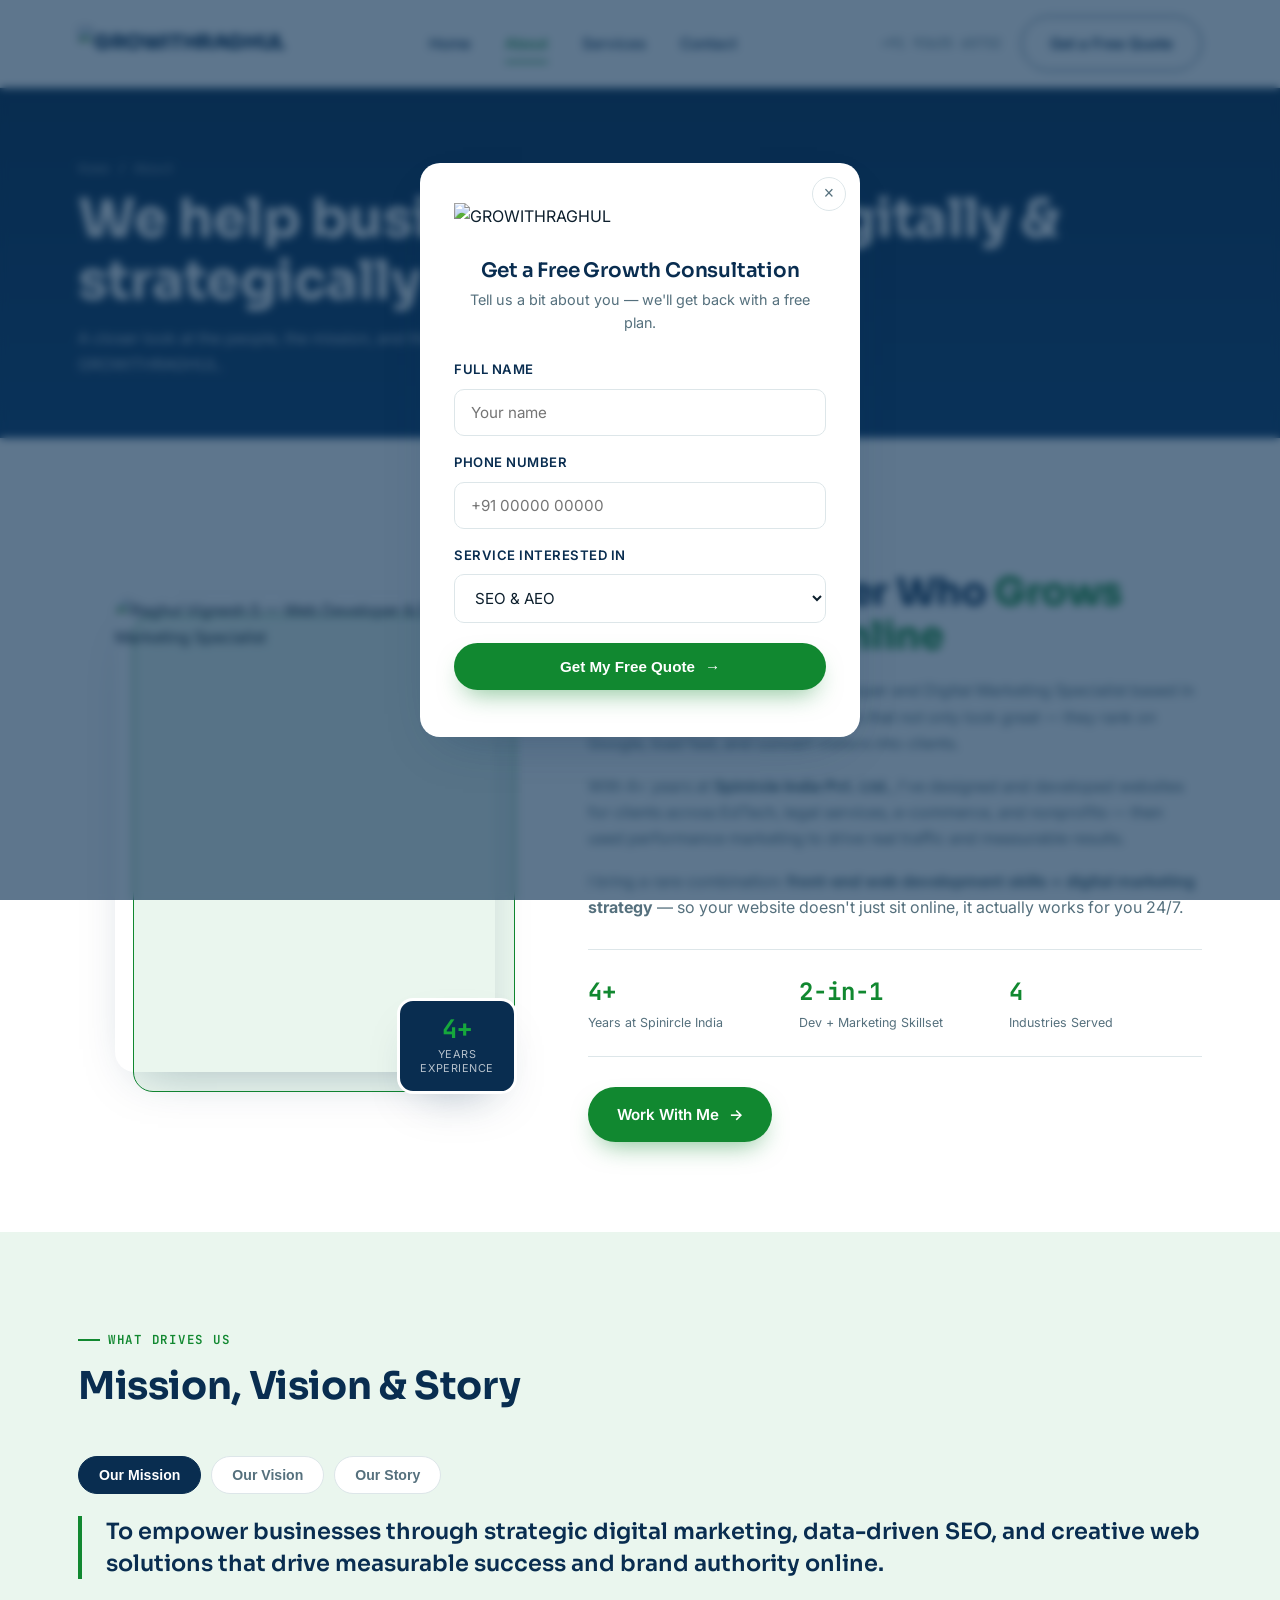
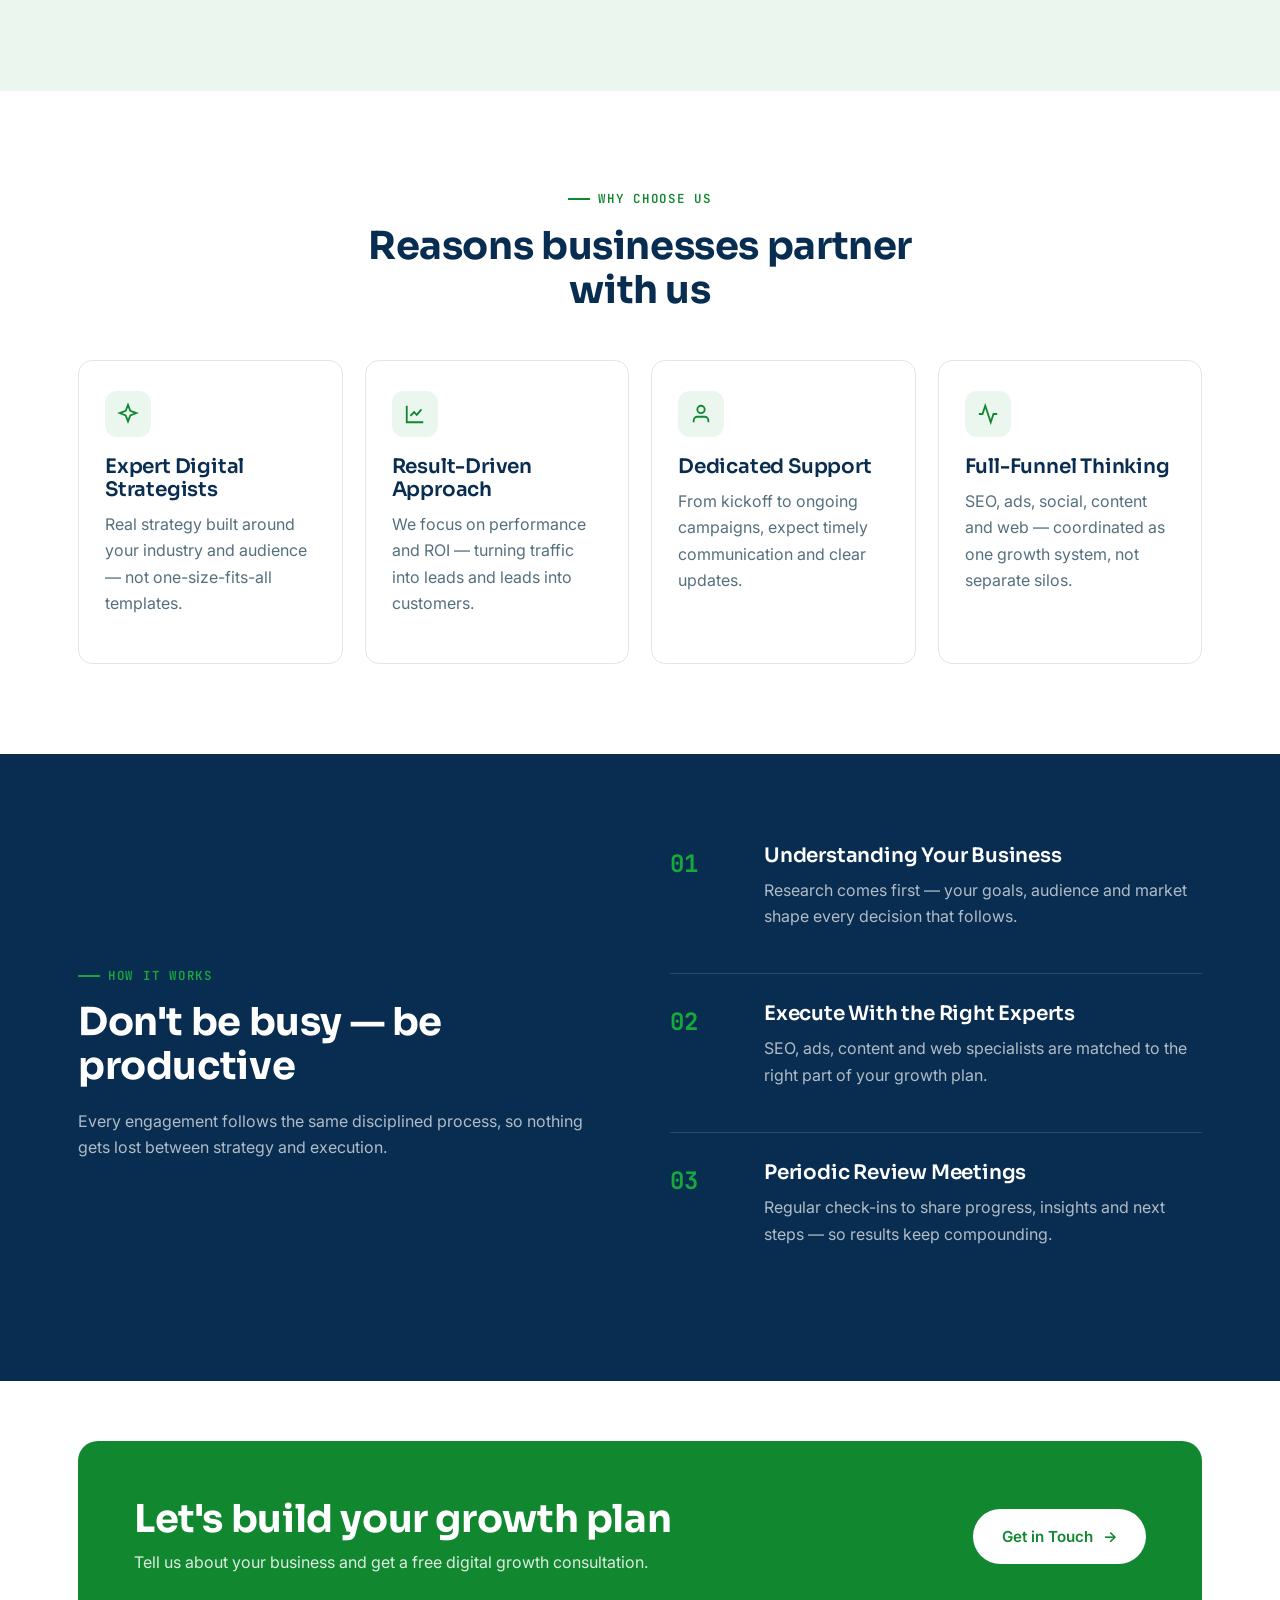
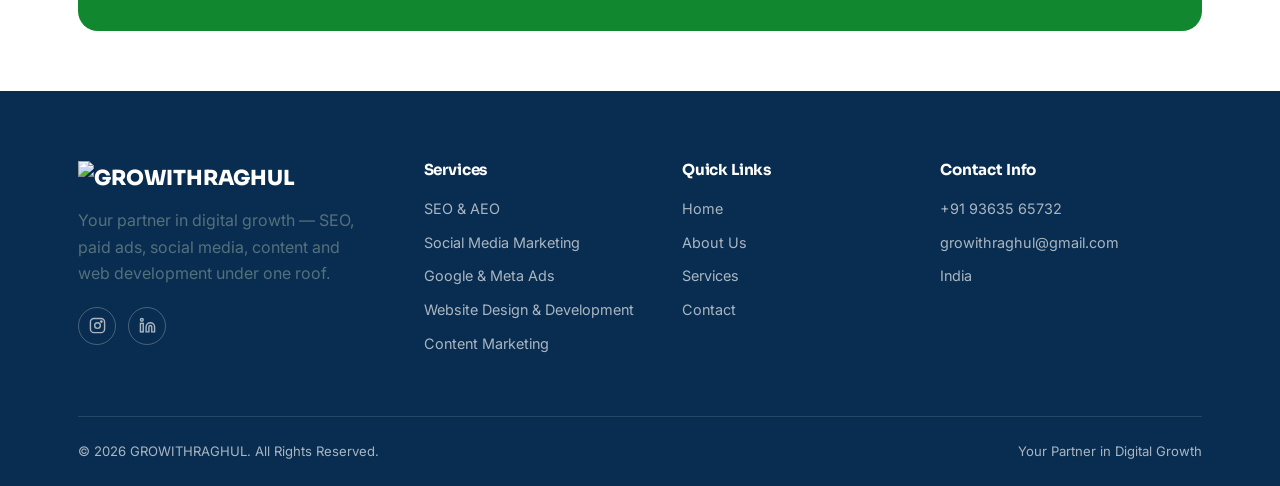
==== about/index.html @ 7fe95e46 "Update index.html" ====
<!DOCTYPE html>
<html lang="en">
<head>
<meta charset="UTF-8">
<meta name="viewport" content="width=device-width, initial-scale=1.0">
<title>About Us | GROWITHRAGHUL</title>
<meta name="description" content="Meet GROWITHRAGHUL — a full-service digital marketing partner focused on measurable growth through SEO, social media, ads and web development.">
<link rel="preconnect" href="https://fonts.googleapis.com">
<link href="https://fonts.googleapis.com/css2?family=Sora:wght@600;700;800&family=Inter:wght@400;500;600;700&family=JetBrains+Mono:wght@500;700&display=swap" rel="stylesheet">
<link rel="stylesheet" href="/assets/style.css">
<link rel="icon" type="image/png" href="https://i.ibb.co/8gRzfnJw/Untitled-design-1.png">
</head>
<body>

<header class="site-header">
  <div class="nav-wrap">
    <a href="/" class="logo"><img src="https://i.ibb.co/5Wf4BJgJ/Header.png" alt="GROWITHRAGHUL" style="height:36px;"></a>
    <nav class="nav-links">
      <a href="/">Home</a>
      <a href="/about/" class="active">About</a>
      <a href="/services/">Services</a>
      <a href="/contact/">Contact</a>
    </nav>
    <div class="nav-cta">
      <span class="nav-phone">+91 93635 65732</span>
      <a href="/contact/" class="btn btn-ghost desktop-only">Get a Free Quote</a>
      <button class="nav-toggle" aria-label="Menu"><span></span><span></span><span></span></button>
    </div>
  </div>
</header>

<section class="page-hero">
  <div class="container">
    <div class="breadcrumb"><a href="/">Home</a> / About</div>
    <h1 style="margin-top:10px;">We help businesses grow digitally &amp; strategically</h1>
    <p style="color:rgba(255,255,255,0.72); max-width:600px; margin:0;">A closer look at the people, the mission, and the approach behind GROWITHRAGHUL.</p>
  </div>
</section>

<!-- FOUNDER PROFILE -->
<section class="section">
  <div class="container">
    <div class="profile-grid">
      <div class="profile-photo-wrap reveal">
        <img src="https://i.ibb.co/N6bbB4hf/Desktop-wallpaper.png" alt="Raghul Vignesh S — Web Developer & Digital Marketing Specialist" class="profile-photo">
        <div class="profile-float-badge">
          <span class="pfb-num">4+</span>
          <span class="pfb-label">Years<br>Experience</span>
        </div>
      </div>
      <div class="reveal">
        <div class="eyebrow">Meet The Developer</div>
        <h2>Web Developer Who <span class="hl-accent">Grows Businesses Online</span></h2>
        <p>I'm <strong>Raghul Vignesh S</strong>, a Web Developer and Digital Marketing Specialist based in Chennai, Tamil Nadu. I build websites that not only look great — they rank on Google, load fast, and convert visitors into clients.</p>
        <p>With 4+ years at <strong>Spinircle India Pvt. Ltd.</strong>, I've designed and developed websites for clients across EdTech, legal services, e-commerce, and nonprofits — then used performance marketing to drive real traffic and measurable results.</p>
        <p>I bring a rare combination: <strong>front-end web development skills + digital marketing strategy</strong> — so your website doesn't just sit online, it actually works for you 24/7.</p>
        <div class="profile-stats">
          <div class="ps-item"><div class="ps-num">4+</div><div class="ps-label">Years at Spinircle India</div></div>
          <div class="ps-item"><div class="ps-num">2-in-1</div><div class="ps-label">Dev + Marketing Skillset</div></div>
          <div class="ps-item"><div class="ps-num">4</div><div class="ps-label">Industries Served</div></div>
        </div>
        <a href="/contact/" class="btn btn-primary">Work With Me <span class="btn-arrow">→</span></a>
      </div>
    </div>
  </div>
</section>

<!-- MISSION / VISION / STORY -->
<section class="section section--tint">
  <div class="container">
    <div class="section-head reveal">
      <div class="eyebrow">What Drives Us</div>
      <h2>Mission, Vision &amp; Story</h2>
    </div>
    <div class="tabs" data-target="#mvs-panels">
      <button class="tab-btn active">Our Mission</button>
      <button class="tab-btn">Our Vision</button>
      <button class="tab-btn">Our Story</button>
    </div>
    <div id="mvs-panels" class="reveal">
      <div class="tab-panel active">
        <p class="pop-quote">To empower businesses through strategic digital marketing, data-driven SEO, and creative web solutions that drive measurable success and brand authority online.</p>
      </div>
      <div class="tab-panel">
        <p class="pop-quote">To become a trusted digital growth partner for businesses of every size — helping them build a meaningful online presence and lasting customer relationships through technology.</p>
      </div>
      <div class="tab-panel">
        <p class="pop-quote">GROWITHRAGHUL started with a simple observation: most businesses don't need more marketing jargon — they need a partner who treats their growth like a shared goal. That belief still shapes every campaign, every report, and every client relationship today.</p>
      </div>
    </div>
  </div>
</section>

<!-- WHY CHOOSE US -->
<section class="section">
  <div class="container">
    <div class="section-head center reveal">
      <div class="eyebrow" style="justify-content:center;">Why Choose Us</div>
      <h2>Reasons businesses partner with us</h2>
    </div>
    <div class="grid-4">
      <div class="card reveal">
        <div class="icon-badge"><svg viewBox="0 0 24 24" fill="none" stroke="currentColor" stroke-width="2"><path d="M12 2l2.5 6.5L21 11l-6.5 2.5L12 20l-2.5-6.5L3 11l6.5-2.5L12 2z"/></svg></div>
        <h3>Expert Digital Strategists</h3>
        <p>Real strategy built around your industry and audience — not one-size-fits-all templates.</p>
      </div>
      <div class="card reveal">
        <div class="icon-badge"><svg viewBox="0 0 24 24" fill="none" stroke="currentColor" stroke-width="2"><path d="M3 3v18h18"/><path d="M7 14l4-4 3 3 5-6"/></svg></div>
        <h3>Result-Driven Approach</h3>
        <p>We focus on performance and ROI — turning traffic into leads and leads into customers.</p>
      </div>
      <div class="card reveal">
        <div class="icon-badge"><svg viewBox="0 0 24 24" fill="none" stroke="currentColor" stroke-width="2"><path d="M20 21v-2a4 4 0 00-4-4H8a4 4 0 00-4 4v2"/><circle cx="12" cy="7" r="4"/></svg></div>
        <h3>Dedicated Support</h3>
        <p>From kickoff to ongoing campaigns, expect timely communication and clear updates.</p>
      </div>
      <div class="card reveal">
        <div class="icon-badge"><svg viewBox="0 0 24 24" fill="none" stroke="currentColor" stroke-width="2"><path d="M22 12h-4l-3 9L9 3l-3 9H2"/></svg></div>
        <h3>Full-Funnel Thinking</h3>
        <p>SEO, ads, social, content and web — coordinated as one growth system, not separate silos.</p>
      </div>
    </div>
  </div>
</section>

<!-- PROCESS -->
<section class="section section--dark">
  <div class="container">
    <div class="two-col">
      <div class="reveal">
        <div class="eyebrow">How It Works</div>
        <h2>Don't be busy — be productive</h2>
        <p>Every engagement follows the same disciplined process, so nothing gets lost between strategy and execution.</p>
      </div>
      <div class="reveal">
        <div class="process-item" style="border-color:rgba(255,255,255,0.14);">
          <div class="pnum" style="color:#16a83c;">01</div>
          <div><h3 style="color:#fff;">Understanding Your Business</h3><p>Research comes first — your goals, audience and market shape every decision that follows.</p></div>
        </div>
        <div class="process-item" style="border-color:rgba(255,255,255,0.14);">
          <div class="pnum" style="color:#16a83c;">02</div>
          <div><h3 style="color:#fff;">Execute With the Right Experts</h3><p>SEO, ads, content and web specialists are matched to the right part of your growth plan.</p></div>
        </div>
        <div class="process-item" style="border-bottom:none;">
          <div class="pnum" style="color:#16a83c;">03</div>
          <div><h3 style="color:#fff;">Periodic Review Meetings</h3><p>Regular check-ins to share progress, insights and next steps — so results keep compounding.</p></div>
        </div>
      </div>
    </div>
  </div>
</section>

<!-- CTA -->
<section class="section--tight">
  <div class="container">
    <div class="cta-band reveal">
      <div>
        <h2>Let's build your growth plan</h2>
        <p>Tell us about your business and get a free digital growth consultation.</p>
      </div>
      <a href="/contact/" class="btn btn-primary">Get in Touch <span class="btn-arrow">→</span></a>
    </div>
  </div>
</section>

<footer class="site-footer">
  <div class="container">
    <div class="footer-grid">
      <div>
        <span class="footer-logo"><img src="https://i.ibb.co/Z1kQzSK6/Header.png" alt="GROWITHRAGHUL" style="height:32px;"></span>
        <p style="max-width:280px;">Your partner in digital growth — SEO, paid ads, social media, content and web development under one roof.</p>
        <div class="footer-social">
          <a href="https://www.instagram.com/growithraghul/" target="_blank" rel="noopener" aria-label="Instagram"><svg viewBox="0 0 24 24" fill="none" stroke="currentColor" stroke-width="2"><rect x="2" y="2" width="20" height="20" rx="5"/><circle cx="12" cy="12" r="4"/><circle cx="17.5" cy="6.5" r="1"/></svg></a>
          <a href="https://www.linkedin.com/in/growith-raghul-532b89420/" target="_blank" rel="noopener" aria-label="LinkedIn"><svg viewBox="0 0 24 24" fill="none" stroke="currentColor" stroke-width="2"><path d="M16 8a6 6 0 016 6v7h-4v-7a2 2 0 00-2-2 2 2 0 00-2 2v7h-4v-7a6 6 0 016-6z"/><rect x="2" y="9" width="4" height="12"/><circle cx="4" cy="4" r="2"/></svg></a>
        </div>
      </div>
      <div>
        <h4>Services</h4>
        <ul>
          <li><a href="/services/">SEO &amp; AEO</a></li>
          <li><a href="/services/">Social Media Marketing</a></li>
          <li><a href="/services/">Google &amp; Meta Ads</a></li>
          <li><a href="/services/">Website Design &amp; Development</a></li>
          <li><a href="/services/">Content Marketing</a></li>
        </ul>
      </div>
      <div>
        <h4>Quick Links</h4>
        <ul>
          <li><a href="/">Home</a></li>
          <li><a href="/about/">About Us</a></li>
          <li><a href="/services/">Services</a></li>
          <li><a href="/contact/">Contact</a></li>
        </ul>
      </div>
      <div>
        <h4>Contact Info</h4>
        <ul>
          <li><a href="tel:+919363565732">+91 93635 65732</a></li>
          <li><a href="mailto:growithraghul@gmail.com">growithraghul@gmail.com</a></li>
          <li>India</li>
        </ul>
      </div>
    </div>
    <div class="footer-bottom">
      <span>© 2026 GROWITHRAGHUL. All Rights Reserved.</span>
      <span>Your Partner in Digital Growth</span>
    </div>
  </div>
</footer>

<script src="/assets/main.js"></script>
</body>
</html>
---- assets/style.css ----
/* ==========================================================================
   GROWITHRAGHUL — Design System
   Display: Sora | Body: Inter | Data/Utility: JetBrains Mono
   ========================================================================== */

:root {
  --blue-dark: #092d50;
  --blue-mid: #0f3d6b;
  --blue-soft: #e7edf3;
  --green: #118830;
  --green-bright: #16a83c;
  --green-tint: #eaf6ee;
  --white: #ffffff;
  --ink: #0d1f2d;
  --gray: #55707d;
  --gray-light: #8ba0aa;
  --border: #dde6e9;
  --shadow: 0 20px 50px -25px rgba(9, 45, 80, 0.35);
  --radius: 14px;
  --maxw: 1180px;
}

* { box-sizing: border-box; }
html { scroll-behavior: smooth; }

body {
  margin: 0;
  font-family: 'Inter', -apple-system, BlinkMacSystemFont, 'Segoe UI', sans-serif;
  color: var(--ink);
  background: var(--white);
  line-height: 1.65;
  -webkit-font-smoothing: antialiased;
}

h1, h2, h3, h4 {
  font-family: 'Sora', 'Inter', sans-serif;
  color: var(--blue-dark);
  line-height: 1.15;
  margin: 0 0 0.5em;
  letter-spacing: -0.01em;
}

h1 { font-size: clamp(2.2rem, 4.2vw, 3.6rem); font-weight: 700; }
h2 { font-size: clamp(1.7rem, 3vw, 2.5rem); font-weight: 700; }
h3 { font-size: 1.25rem; font-weight: 600; }
p { margin: 0 0 1em; color: var(--gray); }
a { color: inherit; text-decoration: none; }
ul { padding: 0; margin: 0; list-style: none; }
img { max-width: 100%; display: block; }

.mono {
  font-family: 'JetBrains Mono', monospace;
}

.container {
  max-width: var(--maxw);
  margin: 0 auto;
  padding: 0 28px;
}

.section {
  padding: 90px 0;
}
.section--tight { padding: 60px 0; }
.section--tint { background: var(--green-tint); }
.section--dark {
  background: var(--blue-dark);
  color: rgba(255,255,255,0.85);
}
.section--dark h2, .section--dark h3, .section--dark h4 { color: var(--white); }
.section--dark p { color: rgba(255,255,255,0.68); }

.eyebrow {
  display: inline-flex;
  align-items: center;
  gap: 8px;
  font-family: 'JetBrains Mono', monospace;
  font-size: 0.78rem;
  letter-spacing: 0.14em;
  text-transform: uppercase;
  color: var(--green);
  font-weight: 600;
  margin-bottom: 14px;
}
.eyebrow::before {
  content: '';
  width: 22px;
  height: 2px;
  background: var(--green);
  display: inline-block;
}
.section--dark .eyebrow { color: var(--green-bright); }
.section--dark .eyebrow::before { background: var(--green-bright); }

.section-head {
  max-width: 640px;
  margin-bottom: 48px;
}
.section-head.center { margin-left: auto; margin-right: auto; text-align: center; }

/* Buttons -------------------------------------------------------------- */
.btn {
  display: inline-flex;
  align-items: center;
  gap: 10px;
  padding: 14px 28px;
  border-radius: 999px;
  font-weight: 600;
  font-size: 0.95rem;
  cursor: pointer;
  border: 1.5px solid transparent;
  transition: transform 0.18s ease, box-shadow 0.18s ease, background 0.18s ease, color 0.18s ease;
  white-space: nowrap;
}
.btn:hover { transform: translateY(-2px); }
.btn-primary {
  background: var(--green);
  color: var(--white);
  box-shadow: 0 12px 26px -10px rgba(17,136,48,0.55);
}
.btn-primary:hover { background: var(--green-bright); }
.btn-outline {
  border-color: rgba(255,255,255,0.4);
  color: var(--white);
}
.btn-outline:hover { border-color: var(--white); background: rgba(255,255,255,0.08); }
.btn-ghost {
  border-color: var(--blue-dark);
  color: var(--blue-dark);
}
.btn-ghost:hover { background: var(--blue-dark); color: var(--white); }
.btn-arrow { transition: transform 0.18s ease; }
.btn:hover .btn-arrow { transform: translateX(3px); }

/* Header ----------------------------------------------------------------*/
.site-header {
  position: sticky;
  top: 0;
  z-index: 100;
  background: rgba(255,255,255,0.92);
  backdrop-filter: blur(10px);
  border-bottom: 1px solid var(--border);
}
.nav-wrap {
  display: flex;
  align-items: center;
  justify-content: space-between;
  padding: 16px 28px;
  max-width: var(--maxw);
  margin: 0 auto;
}
.logo {
  display: flex;
  align-items: baseline;
  gap: 4px;
  font-family: 'Sora', sans-serif;
  font-weight: 800;
  font-size: 1.25rem;
  color: var(--blue-dark);
  letter-spacing: -0.02em;
}
.logo .accent { color: var(--green); }
.nav-links {
  display: flex;
  gap: 34px;
  align-items: center;
}
.nav-links a {
  font-size: 0.95rem;
  font-weight: 500;
  color: var(--blue-dark);
  position: relative;
  padding: 4px 0;
}
.nav-links a::after {
  content: '';
  position: absolute;
  left: 0; bottom: -3px;
  width: 0; height: 2px;
  background: var(--green);
  transition: width 0.2s ease;
}
.nav-links a:hover::after, .nav-links a.active::after { width: 100%; }
.nav-links a.active { color: var(--green); }
.nav-cta { display: flex; align-items: center; gap: 20px; }
.nav-phone {
  font-family: 'JetBrains Mono', monospace;
  font-size: 0.85rem;
  color: var(--gray);
  display: none;
}
.nav-toggle { display: none; }

@media (max-width: 900px) {
  .nav-links { position: fixed; top: 68px; left: 0; right: 0; background: var(--white);
    flex-direction: column; align-items: flex-start; padding: 20px 28px 30px; gap: 18px;
    border-bottom: 1px solid var(--border); transform: translateY(-8px); opacity: 0;
    pointer-events: none; transition: all 0.2s ease; }
  .nav-links.open { transform: translateY(0); opacity: 1; pointer-events: auto; }
  .nav-toggle { display: block; background: none; border: none; cursor: pointer; padding: 6px; }
  .nav-toggle span { display: block; width: 24px; height: 2px; background: var(--blue-dark); margin: 5px 0; }
  .nav-cta .btn-ghost.desktop-only { display: none; }
}
@media (min-width: 901px) { .nav-phone { display: inline; } }

/* Hero --------------------------------------------------------------- */
.hero {
  position: relative;
  overflow: hidden;
  background: linear-gradient(180deg, var(--blue-dark) 0%, var(--blue-mid) 100%);
  color: var(--white);
  padding: 100px 0 0;
}
.hero-grid {
  display: grid;
  grid-template-columns: 1.1fr 0.9fr;
  gap: 40px;
  align-items: center;
  max-width: var(--maxw);
  margin: 0 auto;
  padding: 0 28px 70px;
}
.hero h1 { color: var(--white); margin-bottom: 20px; }
.hero h1 .hl { color: var(--green-bright); }
.hero p.lead { color: rgba(255,255,255,0.72); font-size: 1.1rem; max-width: 480px; }
.hero-actions { display: flex; gap: 16px; margin-top: 32px; flex-wrap: wrap; }
.hero-stats {
  display: flex; gap: 34px; margin-top: 56px; flex-wrap: wrap;
}
.hero-stat .num {
  font-family: 'JetBrains Mono', monospace;
  font-size: 1.7rem; font-weight: 700; color: var(--white);
}
.hero-stat .label { font-size: 0.8rem; color: rgba(255,255,255,0.55); text-transform: uppercase; letter-spacing: 0.06em; }

.hero-chart-wrap { position: relative; }
.growth-svg { width: 100%; height: auto; }
.growth-line-path {
  fill: none;
  stroke: var(--green-bright);
  stroke-width: 3.5;
  stroke-linecap: round;
  stroke-dasharray: 900;
  stroke-dashoffset: 900;
  animation: draw 2.2s ease forwards 0.3s;
}
.growth-dot { opacity: 0; animation: fadeIn 0.5s ease forwards; }
@keyframes draw { to { stroke-dashoffset: 0; } }
@keyframes fadeIn { to { opacity: 1; } }

@media (max-width: 860px) {
  .hero-grid { grid-template-columns: 1fr; padding-bottom: 50px; }
  .hero-chart-wrap { order: -1; max-width: 380px; margin: 0 auto; }
}

/* growth divider ticks ---------------------------------------------- */
.tick-divider {
  display: flex;
  align-items: flex-end;
  gap: 4px;
  height: 26px;
  margin: 0 0 18px;
}
.tick-divider span {
  width: 4px;
  background: var(--green);
  border-radius: 2px;
  display: inline-block;
}

/* Cards ---------------------------------------------------------------- */
.grid-3 { display: grid; grid-template-columns: repeat(3, 1fr); gap: 26px; }
.grid-2 { display: grid; grid-template-columns: repeat(2, 1fr); gap: 26px; }
.grid-4 { display: grid; grid-template-columns: repeat(4, 1fr); gap: 22px; }
@media (max-width: 900px) {
  .grid-3, .grid-4 { grid-template-columns: repeat(2, 1fr); }
  .grid-2 { grid-template-columns: 1fr; }
}
@media (max-width: 600px) {
  .grid-3, .grid-4 { grid-template-columns: 1fr; }
}

.card {
  background: var(--white);
  border: 1px solid var(--border);
  border-radius: var(--radius);
  padding: 30px 26px;
  transition: box-shadow 0.2s ease, transform 0.2s ease, border-color 0.2s ease;
}
.card:hover { box-shadow: var(--shadow); transform: translateY(-4px); border-color: transparent; }
.card .icon-badge {
  width: 46px; height: 46px;
  border-radius: 12px;
  background: var(--green-tint);
  display: flex; align-items: center; justify-content: center;
  margin-bottom: 18px;
  color: var(--green);
}
.card .icon-badge svg { width: 22px; height: 22px; }

/* Service card specific */
.service-card { display: flex; flex-direction: column; height: 100%; }
.service-card .sc-head { display: flex; justify-content: space-between; align-items: flex-start; gap: 10px; }
.service-card .price {
  font-family: 'JetBrains Mono', monospace;
  font-weight: 700;
  color: var(--green);
  font-size: 0.95rem;
  white-space: nowrap;
}
.service-card .price small { display:block; font-weight: 500; color: var(--gray-light); font-size: 0.65rem; text-transform: uppercase; letter-spacing: 0.05em; }
.service-card .deliverables {
  margin-top: 14px;
  padding-top: 14px;
  border-top: 1px dashed var(--border);
  font-size: 0.85rem;
  color: var(--gray);
}
.service-card .deliverables strong { color: var(--blue-dark); display: block; font-size: 0.72rem; text-transform: uppercase; letter-spacing: 0.06em; margin-bottom: 6px; }
.service-card .benefit-tag {
  margin-top: auto;
  padding-top: 16px;
  font-size: 0.82rem;
  color: var(--green);
  font-weight: 600;
}

/* Stat strip ----------------------------------------------------------*/
.stat-strip {
  display: grid;
  grid-template-columns: repeat(4, 1fr);
  gap: 20px;
  padding: 40px 0;
}
.stat-strip .stat { text-align: center; border-right: 1px solid rgba(255,255,255,0.12); }
.stat-strip .stat:last-child { border-right: none; }
.stat-strip .num {
  font-family: 'JetBrains Mono', monospace;
  font-size: 2.2rem; font-weight: 700; color: var(--green-bright);
}
.stat-strip .label { font-size: 0.82rem; color: rgba(255,255,255,0.6); margin-top: 6px; }
@media (max-width: 700px) {
  .stat-strip { grid-template-columns: repeat(2, 1fr); }
  .stat-strip .stat { border-right: none; border-bottom: 1px solid rgba(255,255,255,0.12); padding-bottom: 20px; }
}

/* Process steps ---------------------------------------------------------*/
.process-list { display: flex; flex-direction: column; }
.process-item {
  display: grid;
  grid-template-columns: 70px 1fr;
  gap: 24px;
  padding: 28px 0;
  border-bottom: 1px solid var(--border);
}
.process-item:first-child { padding-top: 0; }
.process-item .pnum {
  font-family: 'JetBrains Mono', monospace;
  font-size: 1.5rem;
  font-weight: 700;
  color: var(--green);
}

/* Why choose ------------------------------------------------------------*/
.feature-row { display: flex; gap: 18px; padding: 22px 0; border-bottom: 1px solid var(--border); }
.feature-row:last-child { border-bottom: none; }
.feature-row .fi {
  width: 40px; height: 40px; flex: none;
  border-radius: 10px;
  background: var(--green);
  color: var(--white);
  display: flex; align-items: center; justify-content: center;
}
.feature-row .fi svg { width: 20px; height: 20px; }

/* Tabs (mission/vision/story) -------------------------------------------*/
.tabs { display: flex; gap: 10px; margin-bottom: 22px; flex-wrap: wrap; }
.tab-btn {
  padding: 10px 20px;
  border-radius: 999px;
  border: 1.5px solid var(--border);
  background: var(--white);
  font-weight: 600;
  font-size: 0.88rem;
  color: var(--gray);
  cursor: pointer;
  transition: all 0.18s ease;
}
.tab-btn.active { background: var(--blue-dark); border-color: var(--blue-dark); color: var(--white); }
.tab-panel { display: none; }
.tab-panel.active { display: block; }

/* CTA band --------------------------------------------------------------*/
.cta-band {
  background: var(--green);
  border-radius: 20px;
  padding: 56px;
  display: flex;
  align-items: center;
  justify-content: space-between;
  gap: 30px;
  color: var(--white);
  flex-wrap: wrap;
}
.cta-band h2 { color: var(--white); margin-bottom: 8px; }
.cta-band p { color: rgba(255,255,255,0.85); margin-bottom: 0; }
.cta-band .btn-primary { background: var(--white); color: var(--green); box-shadow: none; }
.cta-band .btn-primary:hover { background: var(--blue-dark); color: var(--white); }

/* Footer ------------------------------------------------------------- */
.site-footer { background: var(--blue-dark); color: rgba(255,255,255,0.65); padding-top: 70px; }
.footer-grid {
  display: grid;
  grid-template-columns: 1.4fr 1fr 1fr 1.2fr;
  gap: 40px;
  padding-bottom: 50px;
  border-bottom: 1px solid rgba(255,255,255,0.12);
}
.footer-grid h4 { color: var(--white); font-size: 0.95rem; margin-bottom: 18px; }
.footer-grid ul li { margin-bottom: 10px; font-size: 0.9rem; }
.footer-grid ul li a:hover { color: var(--green-bright); }
.footer-logo { font-family: 'Sora', sans-serif; font-weight: 800; font-size: 1.3rem; color: var(--white); margin-bottom: 14px; display:block; }
.footer-logo .accent { color: var(--green-bright); }
.footer-social { display: flex; gap: 12px; margin-top: 20px; }
.footer-social a {
  width: 38px; height: 38px; border-radius: 50%;
  border: 1px solid rgba(255,255,255,0.25);
  display: flex; align-items: center; justify-content: center;
  transition: all 0.18s ease;
}
.footer-social a:hover { background: var(--green); border-color: var(--green); }
.footer-social svg { width: 17px; height: 17px; }
.footer-bottom {
  display: flex; justify-content: space-between; align-items: center;
  padding: 24px 0; font-size: 0.82rem; flex-wrap: wrap; gap: 10px;
}
@media (max-width: 900px) {
  .footer-grid { grid-template-columns: 1fr 1fr; }
}
@media (max-width: 560px) {
  .footer-grid { grid-template-columns: 1fr; }
}

/* Forms ------------------------------------------------------------- */
.form-field { margin-bottom: 20px; }
.form-field label {
  display: block; font-size: 0.82rem; font-weight: 600;
  color: var(--blue-dark); margin-bottom: 8px; text-transform: uppercase; letter-spacing: 0.04em;
}
.form-field input, .form-field select, .form-field textarea {
  width: 100%; padding: 13px 16px;
  border: 1.5px solid var(--border);
  border-radius: 10px;
  font-family: 'Inter', sans-serif;
  font-size: 0.95rem;
  color: var(--ink);
  transition: border-color 0.18s ease;
  background: var(--white);
}
.form-field input:focus, .form-field select:focus, .form-field textarea:focus {
  outline: none; border-color: var(--green);
}
.form-row { display: grid; grid-template-columns: 1fr 1fr; gap: 20px; }
@media (max-width: 600px) { .form-row { grid-template-columns: 1fr; } }

/* Contact page specifics */
.contact-info-card {
  background: var(--blue-dark);
  color: var(--white);
  border-radius: var(--radius);
  padding: 36px;
}
.contact-info-card h3 { color: var(--white); }
.contact-info-card .ci-row { display: flex; gap: 16px; padding: 16px 0; border-bottom: 1px solid rgba(255,255,255,0.12); align-items: flex-start; }
.contact-info-card .ci-row:last-of-type { border-bottom: none; }
.contact-info-card .ci-icon {
  width: 38px; height: 38px; flex: none; border-radius: 10px;
  background: var(--green); display: flex; align-items: center; justify-content: center;
}
.contact-info-card .ci-icon svg { width: 18px; height: 18px; }
.contact-info-card .ci-label { font-size: 0.75rem; text-transform: uppercase; letter-spacing: 0.06em; color: rgba(255,255,255,0.5); margin-bottom: 4px; }
.contact-info-card .ci-value { font-weight: 600; }
.contact-info-card .ci-value a:hover { color: var(--green-bright); }

/* Page hero (inner pages) */
.page-hero {
  background: linear-gradient(180deg, var(--blue-dark) 0%, var(--blue-mid) 100%);
  color: var(--white);
  padding: 70px 0 60px;
  position: relative;
  overflow: hidden;
}
.page-hero h1 { color: var(--white); margin-bottom: 12px; }
.breadcrumb { font-family: 'JetBrains Mono', monospace; font-size: 0.8rem; color: rgba(255,255,255,0.55); }
.breadcrumb a:hover { color: var(--green-bright); }

/* Founder card */
.founder-card {
  display: flex;
  gap: 24px;
  align-items: center;
  background: var(--white);
  border: 1px solid var(--border);
  border-radius: var(--radius);
  padding: 26px;
  box-shadow: var(--shadow);
}
.founder-card img { width: 88px; height: 88px; border-radius: 50%; object-fit: cover; border: 3px solid var(--green-tint); }
.founder-card .fc-role { color: var(--green); font-size: 0.85rem; font-weight: 600; }

/* misc */
.badge-pill {
  display: inline-flex; align-items: center; gap: 6px;
  background: var(--green-tint); color: var(--green);
  padding: 6px 14px; border-radius: 999px;
  font-size: 0.78rem; font-weight: 700;
  text-transform: uppercase; letter-spacing: 0.05em;
}
.pop-quote {
  font-family: 'Sora', sans-serif;
  font-size: 1.4rem;
  font-weight: 600;
  color: var(--blue-dark);
  line-height: 1.4;
  border-left: 4px solid var(--green);
  padding-left: 24px;
}

.reveal { opacity: 0; transform: translateY(24px); transition: opacity 0.6s ease, transform 0.6s ease; }
.reveal.in { opacity: 1; transform: translateY(0); }

.two-col { display: grid; grid-template-columns: 1fr 1fr; gap: 60px; align-items: center; }
@media (max-width: 860px) { .two-col { grid-template-columns: 1fr; gap: 34px; } }

.faq-item { border-bottom: 1px solid var(--border); padding: 22px 0; }
.faq-q { display: flex; justify-content: space-between; align-items: center; cursor: pointer; gap: 20px; }
.faq-q h3 { margin: 0; font-size: 1.05rem; }
.faq-q .fq-icon { flex: none; width: 26px; height: 26px; border-radius: 50%; border: 1.5px solid var(--green); display: flex; align-items: center; justify-content: center; color: var(--green); font-weight: 700; transition: transform 0.2s ease; }
.faq-item.open .fq-icon { transform: rotate(45deg); }
.faq-a { max-height: 0; overflow: hidden; transition: max-height 0.25s ease; }
.faq-item.open .faq-a { max-height: 300px; margin-top: 14px; }

.sticky-note {
  background: var(--green-tint);
  border: 1px dashed var(--green);
  border-radius: 12px;
  padding: 18px 22px;
  font-size: 0.88rem;
  color: var(--blue-dark);
}

/* Popup / Lead Modal ---------------------------------------------------- */
.popup-overlay {
  position: fixed;
  inset: 0;
  background: rgba(9, 45, 80, 0.65);
  backdrop-filter: blur(4px);
  z-index: 300;
  display: flex;
  align-items: center;
  justify-content: center;
  padding: 20px;
  opacity: 0;
  visibility: hidden;
  transition: opacity 0.25s ease, visibility 0.25s ease;
}
.popup-overlay.open { opacity: 1; visibility: visible; }

.popup-modal {
  background: var(--white);
  border-radius: 20px;
  max-width: 440px;
  width: 100%;
  padding: 40px 34px 34px;
  position: relative;
  box-shadow: var(--shadow);
  max-height: 90vh;
  overflow-y: auto;
  transform: translateY(24px) scale(0.98);
  transition: transform 0.3s ease;
}
.popup-overlay.open .popup-modal { transform: translateY(0) scale(1); }

.popup-close {
  position: absolute;
  top: 14px; right: 14px;
  width: 34px; height: 34px;
  border-radius: 50%;
  border: 1px solid var(--border);
  background: var(--white);
  display: flex; align-items: center; justify-content: center;
  cursor: pointer;
  font-size: 1.1rem;
  line-height: 1;
  color: var(--gray);
  transition: all 0.18s ease;
}
.popup-close:hover { background: var(--blue-dark); color: var(--white); border-color: var(--blue-dark); }

.popup-logo { display: block; margin: 0 auto 18px; height: 38px; }
.popup-modal h3 { text-align: center; margin-bottom: 6px; }
.popup-modal .popup-sub {
  text-align: center;
  font-size: 0.9rem;
  margin-bottom: 24px;
  color: var(--gray);
}
.popup-modal .form-field { margin-bottom: 16px; }
.popup-modal .btn-primary { width: 100%; justify-content: center; margin-top: 4px; }
.popup-note { margin-top: 12px; font-size: 0.82rem; color: var(--gray); text-align: center; }

@media (max-width: 480px) {
  .popup-modal { padding: 34px 22px 28px; }
}

/* Profile / Founder ------------------------------------------------ */
.profile-grid {
  display: grid;
  grid-template-columns: 0.85fr 1.15fr;
  gap: 56px;
  align-items: center;
}
@media (max-width: 860px) {
  .profile-grid { grid-template-columns: 1fr; gap: 60px; }
}

.profile-photo-wrap {
  position: relative;
  max-width: 380px;
  margin: 0 auto;
}
.profile-photo-wrap::before {
  content: '';
  position: absolute;
  top: 18px; left: 18px;
  width: 100%; height: 100%;
  background: var(--green-tint);
  border: 1.5px solid var(--green);
  border-radius: 20px;
  z-index: 0;
}
.profile-photo {
  position: relative;
  z-index: 1;
  width: 100%;
  aspect-ratio: 4/5;
  object-fit: cover;
  border-radius: 20px;
  box-shadow: var(--shadow);
  display: block;
}
.profile-float-badge {
  position: absolute;
  bottom: -22px; right: -22px;
  z-index: 2;
  background: var(--blue-dark);
  color: var(--white);
  border-radius: 16px;
  padding: 16px 20px;
  display: flex;
  flex-direction: column;
  align-items: center;
  text-align: center;
  box-shadow: var(--shadow);
  border: 3px solid var(--white);
}
.pfb-num {
  font-family: 'JetBrains Mono', monospace;
  font-size: 1.6rem;
  font-weight: 700;
  color: var(--green-bright);
  line-height: 1;
}
.pfb-label {
  font-size: 0.68rem;
  text-transform: uppercase;
  letter-spacing: 0.05em;
  color: rgba(255,255,255,0.7);
  margin-top: 4px;
  line-height: 1.3;
}

.hl-accent { color: var(--green); }

.profile-stats {
  display: grid;
  grid-template-columns: repeat(3, 1fr);
  gap: 18px;
  margin: 28px 0 30px;
  padding: 22px 0;
  border-top: 1px solid var(--border);
  border-bottom: 1px solid var(--border);
}
.ps-item .ps-num {
  font-family: 'JetBrains Mono', monospace;
  font-weight: 700;
  font-size: 1.5rem;
  color: var(--green);
}
.ps-item .ps-label {
  font-size: 0.78rem;
  color: var(--gray);
  margin-top: 2px;
}
@media (max-width: 500px) {
  .profile-stats { grid-template-columns: 1fr; gap: 12px; text-align: left; }
  .profile-float-badge { bottom: -16px; right: -12px; padding: 12px 16px; }
}

/* Client logos scroll strip ------------------------------------------ */
@keyframes scrollLogos {
  0% { transform: translateX(0); }
  100% { transform: translateX(-50%); }
}
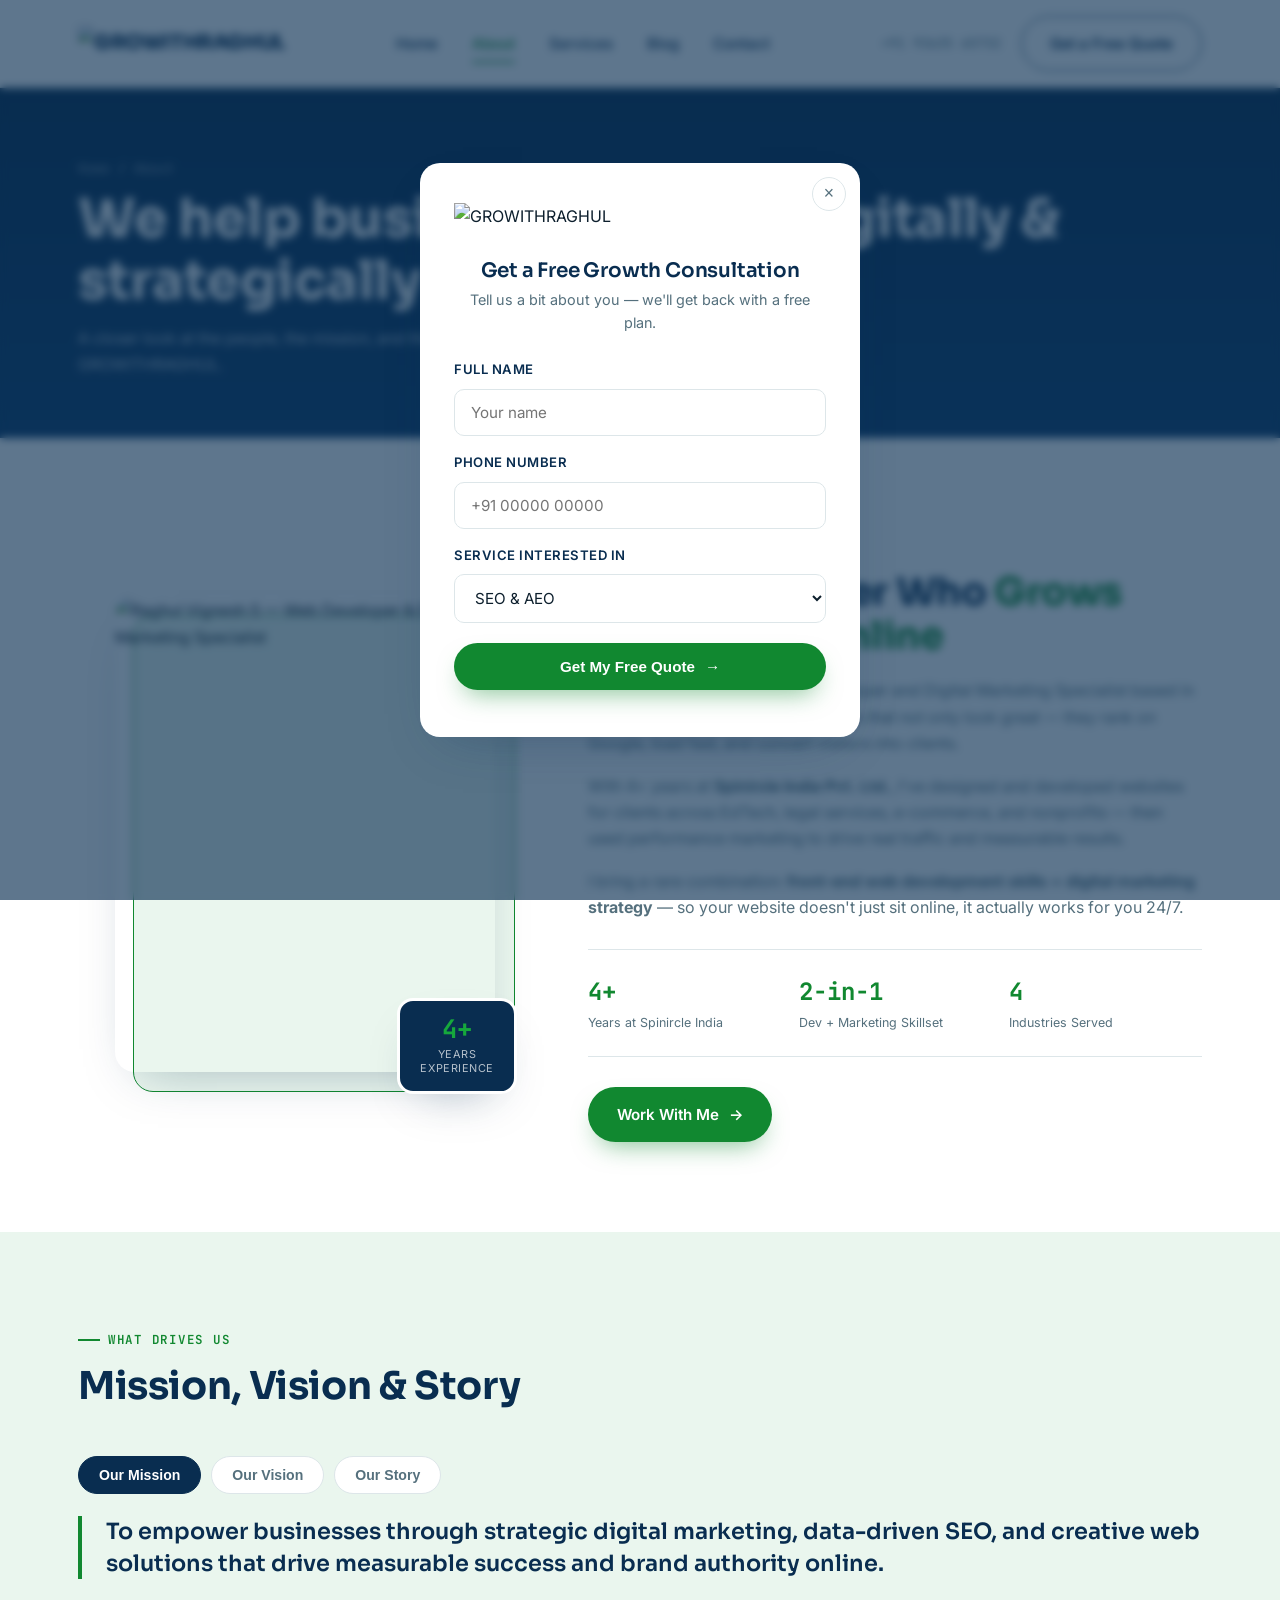
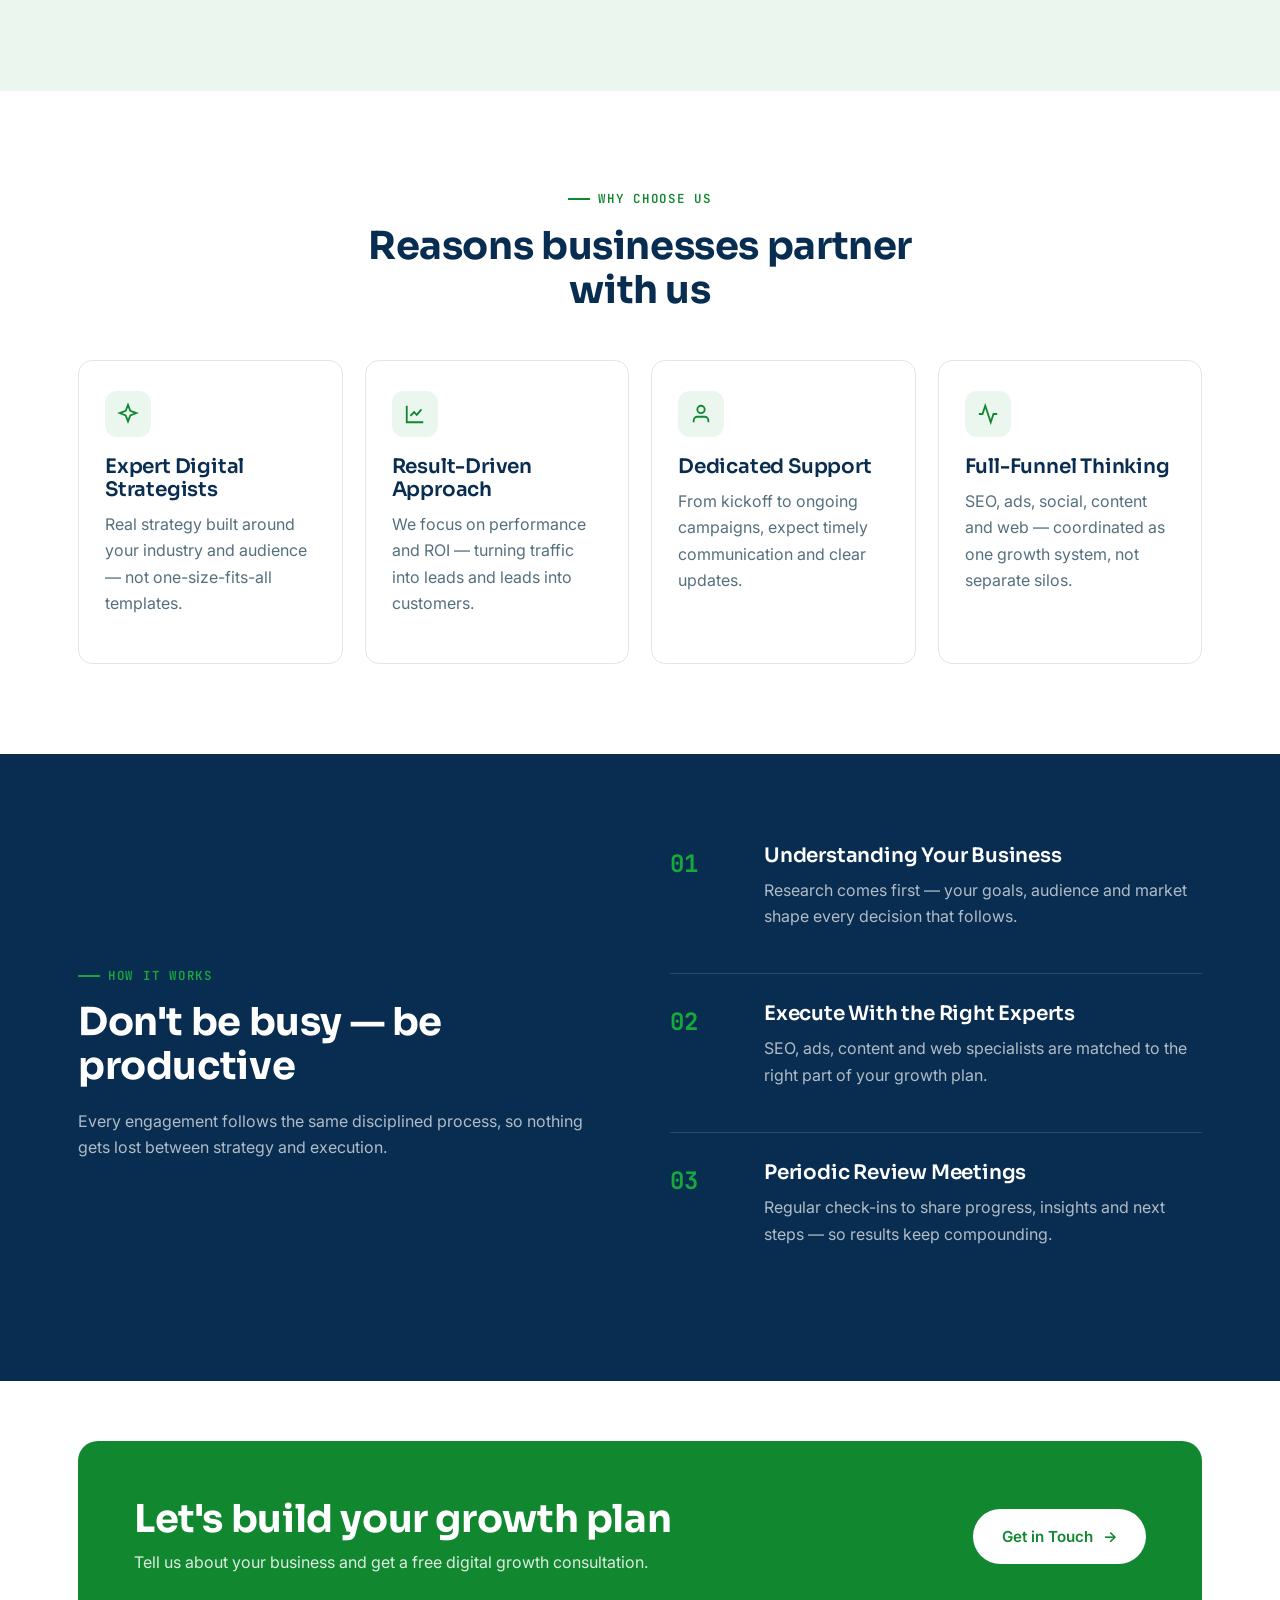
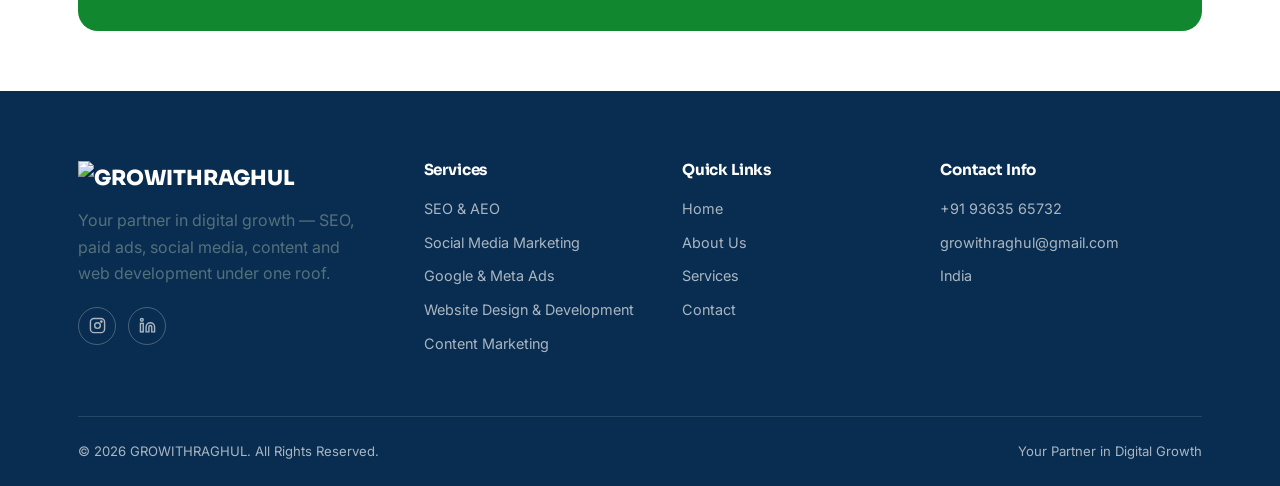
==== commit 475e0641: "Update index.html" ====
--- a/about/index.html
+++ b/about/index.html
@@ -8,7 +8,7 @@
 <link rel="preconnect" href="https://fonts.googleapis.com">
 <link href="https://fonts.googleapis.com/css2?family=Sora:wght@600;700;800&family=Inter:wght@400;500;600;700&family=JetBrains+Mono:wght@500;700&display=swap" rel="stylesheet">
 <link rel="stylesheet" href="/assets/style.css">
-<link rel="icon" type="image/png" href="https://i.ibb.co/8gRzfnJw/Untitled-design-1.png">
+<link rel="icon" type="image/png" href="https://i.ibb.co/LDt5t75c/growithraghul.png">
 </head>
 <body>
 
@@ -19,6 +19,7 @@
       <a href="/">Home</a>
       <a href="/about/" class="active">About</a>
       <a href="/services/">Services</a>
+      <a href="/blog.html">Blog</a>
       <a href="/contact/">Contact</a>
     </nav>
     <div class="nav-cta">
--- a/assets/style.css
+++ b/assets/style.css
@@ -712,3 +712,38 @@
   0% { transform: translateX(0); }
   100% { transform: translateX(-50%); }
 }
+
+/* Client logos scroll strip ------------------------------------------ */
+/* Blog grid ------------------------------------------------------------ */
+.blog-grid { display:grid; grid-template-columns: repeat(3,1fr); gap:28px; }
+@media (max-width:900px){ .blog-grid{grid-template-columns:repeat(2,1fr);} }
+@media (max-width:600px){ .blog-grid{grid-template-columns:1fr;} }
+
+.blog-card { background:var(--white); border:1px solid var(--border); border-radius:var(--radius); overflow:hidden; display:flex; flex-direction:column; transition:box-shadow .2s ease, transform .2s ease, border-color .2s ease; }
+.blog-card:hover{ box-shadow:var(--shadow); transform:translateY(-4px); border-color:transparent; }
+.blog-card-img-wrap{ position:relative; aspect-ratio:16/10; overflow:hidden; }
+.blog-card-img-wrap img{ width:100%; height:100%; object-fit:cover; }
+.blog-card-tag{ position:absolute; top:14px; left:14px; background:var(--green); color:var(--white); font-family:'JetBrains Mono',monospace; font-size:.7rem; font-weight:600; letter-spacing:.04em; text-transform:uppercase; padding:5px 12px; border-radius:999px; }
+.blog-card-body{ padding:24px; display:flex; flex-direction:column; flex:1; }
+.blog-card-meta{ font-family:'JetBrains Mono',monospace; font-size:.75rem; color:var(--gray-light); margin-bottom:10px; }
+.blog-card-body h3{ margin-bottom:10px; font-size:1.15rem; }
+.blog-card-body p{ font-size:.92rem; margin-bottom:18px; }
+.blog-card-link{ margin-top:auto; font-weight:600; font-size:.88rem; color:var(--green); display:inline-flex; align-items:center; gap:6px; }
+.blog-card-link .btn-arrow{ transition:transform .18s ease; }
+.blog-card:hover .blog-card-link .btn-arrow{ transform:translateX(3px); }
+
+/* Blog article page ----------------------------------------------------- */
+.blog-article{ max-width:760px; margin:0 auto; }
+.blog-article-cover{ width:100%; aspect-ratio:16/9; object-fit:cover; border-radius:var(--radius); margin-bottom:32px; box-shadow:var(--shadow); }
+.blog-article-meta{ display:flex; align-items:center; gap:14px; flex-wrap:wrap; margin-bottom:18px; }
+.blog-article-tag{ background:var(--green-tint); color:var(--green); font-family:'JetBrains Mono',monospace; font-size:.72rem; font-weight:600; letter-spacing:.04em; text-transform:uppercase; padding:5px 12px; border-radius:999px; }
+.blog-article-date{ font-family:'JetBrains Mono',monospace; font-size:.82rem; color:var(--gray); }
+.blog-article h2{ margin-top:1.6em; font-size:1.6rem; }
+.blog-article h3{ margin-top:1.3em; }
+.blog-article p{ font-size:1.02rem; }
+.blog-article ul{ list-style:disc; padding-left:22px; margin-bottom:1.2em; }
+.blog-article ul li{ margin-bottom:8px; color:var(--gray); }
+.blog-article-author{ display:flex; align-items:center; gap:14px; margin-top:48px; padding-top:28px; border-top:1px solid var(--border); }
+.blog-article-author img{ width:52px; height:52px; border-radius:50%; object-fit:cover; }
+.blog-article-author .name{ font-weight:600; color:var(--blue-dark); }
+.blog-article-author .role{ font-size:.85rem; color:var(--gray); }
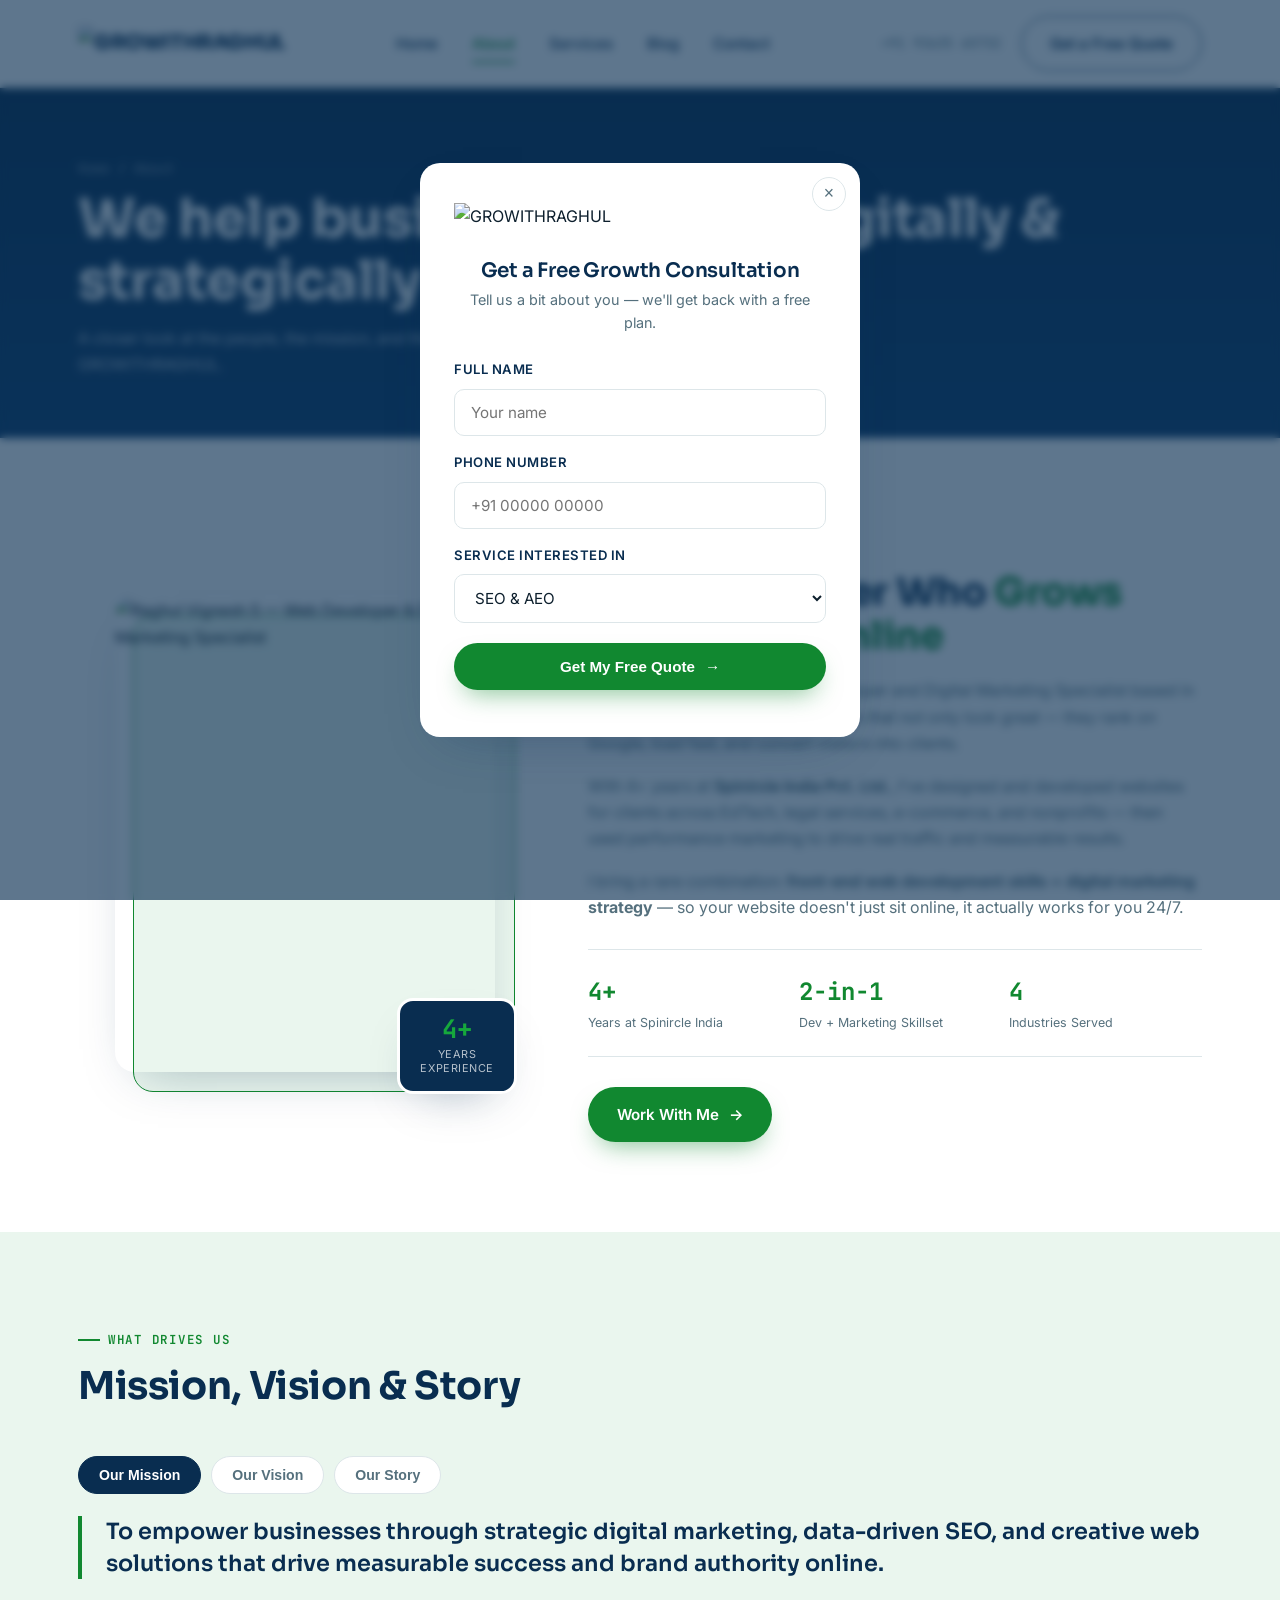
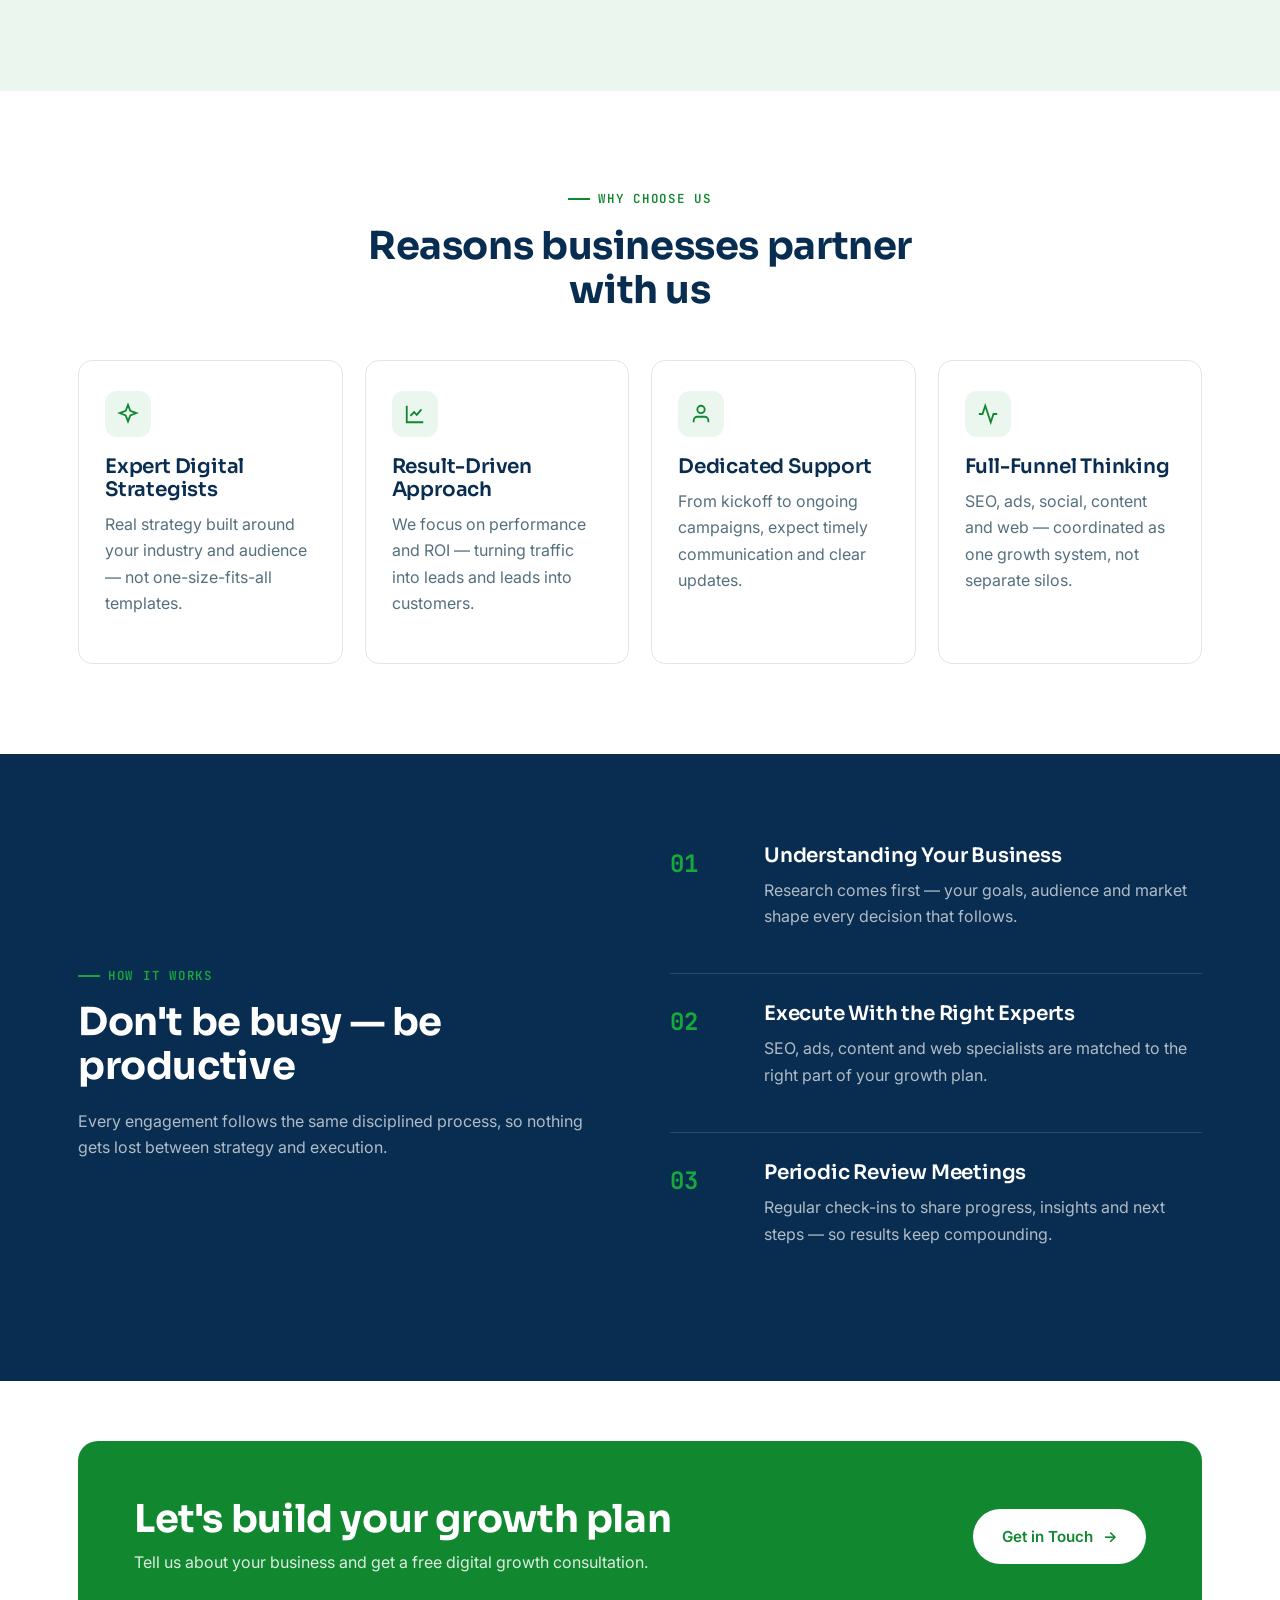
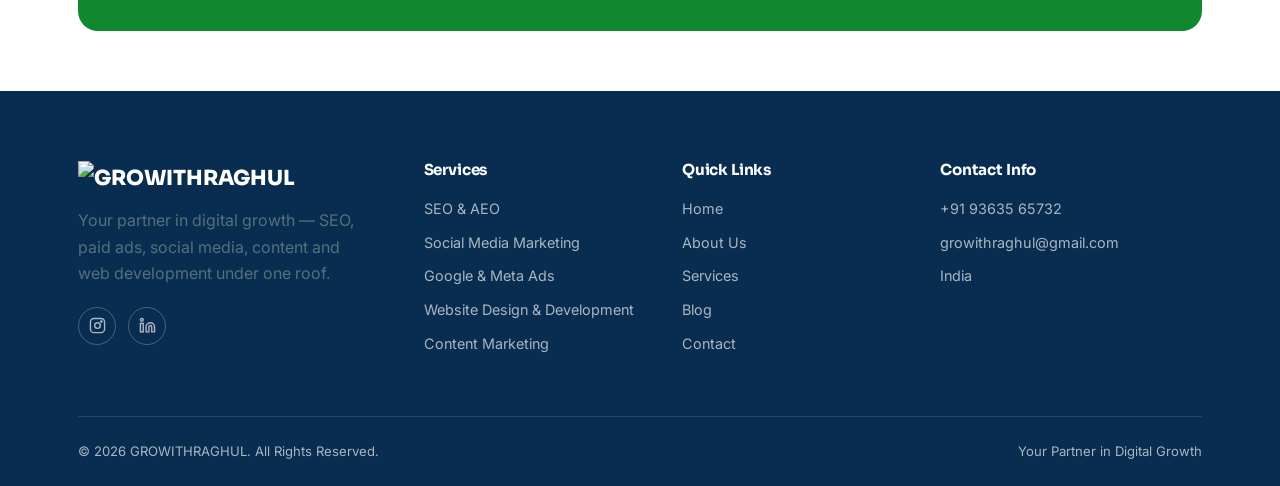
==== commit 5fa7eaed: "Update index.html" ====
--- a/about/index.html
+++ b/about/index.html
@@ -191,6 +191,7 @@
           <li><a href="/">Home</a></li>
           <li><a href="/about/">About Us</a></li>
           <li><a href="/services/">Services</a></li>
+          <li><a href="/blog.html">Blog</a></li>
           <li><a href="/contact/">Contact</a></li>
         </ul>
       </div>
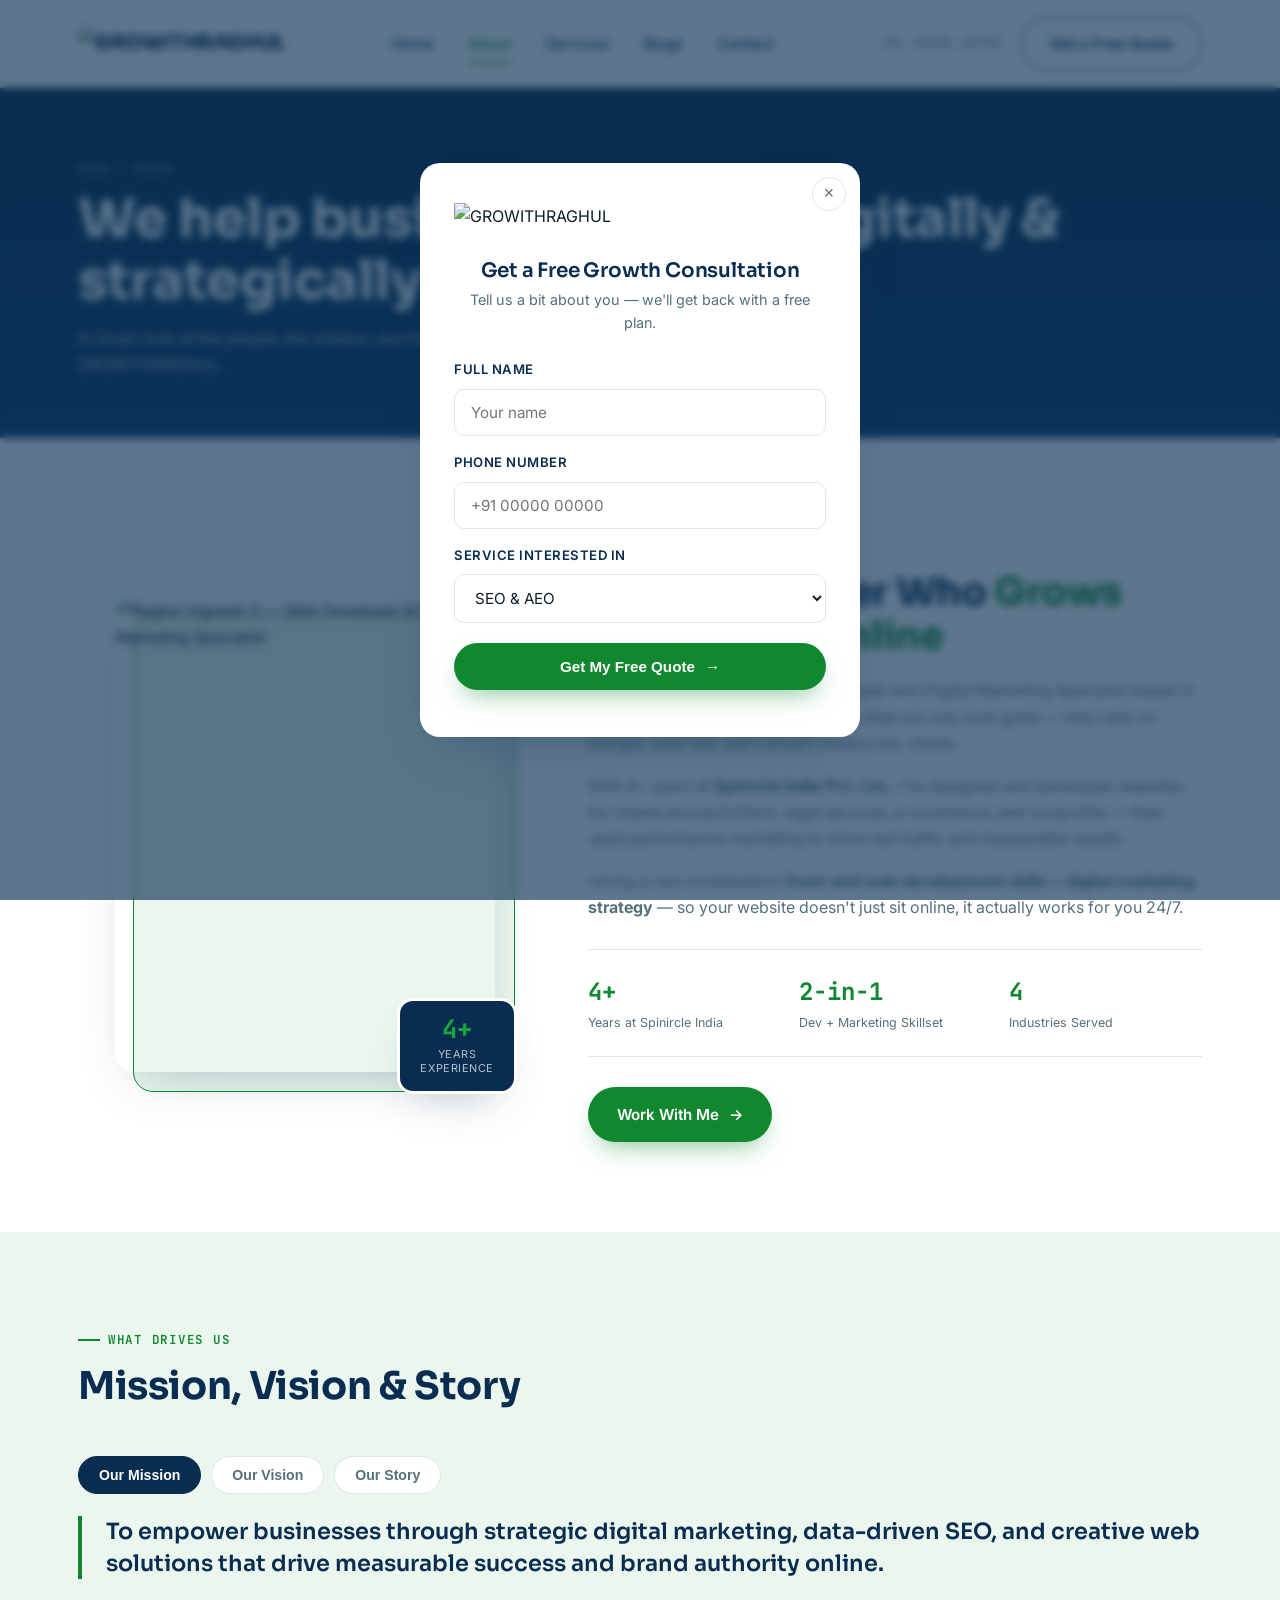
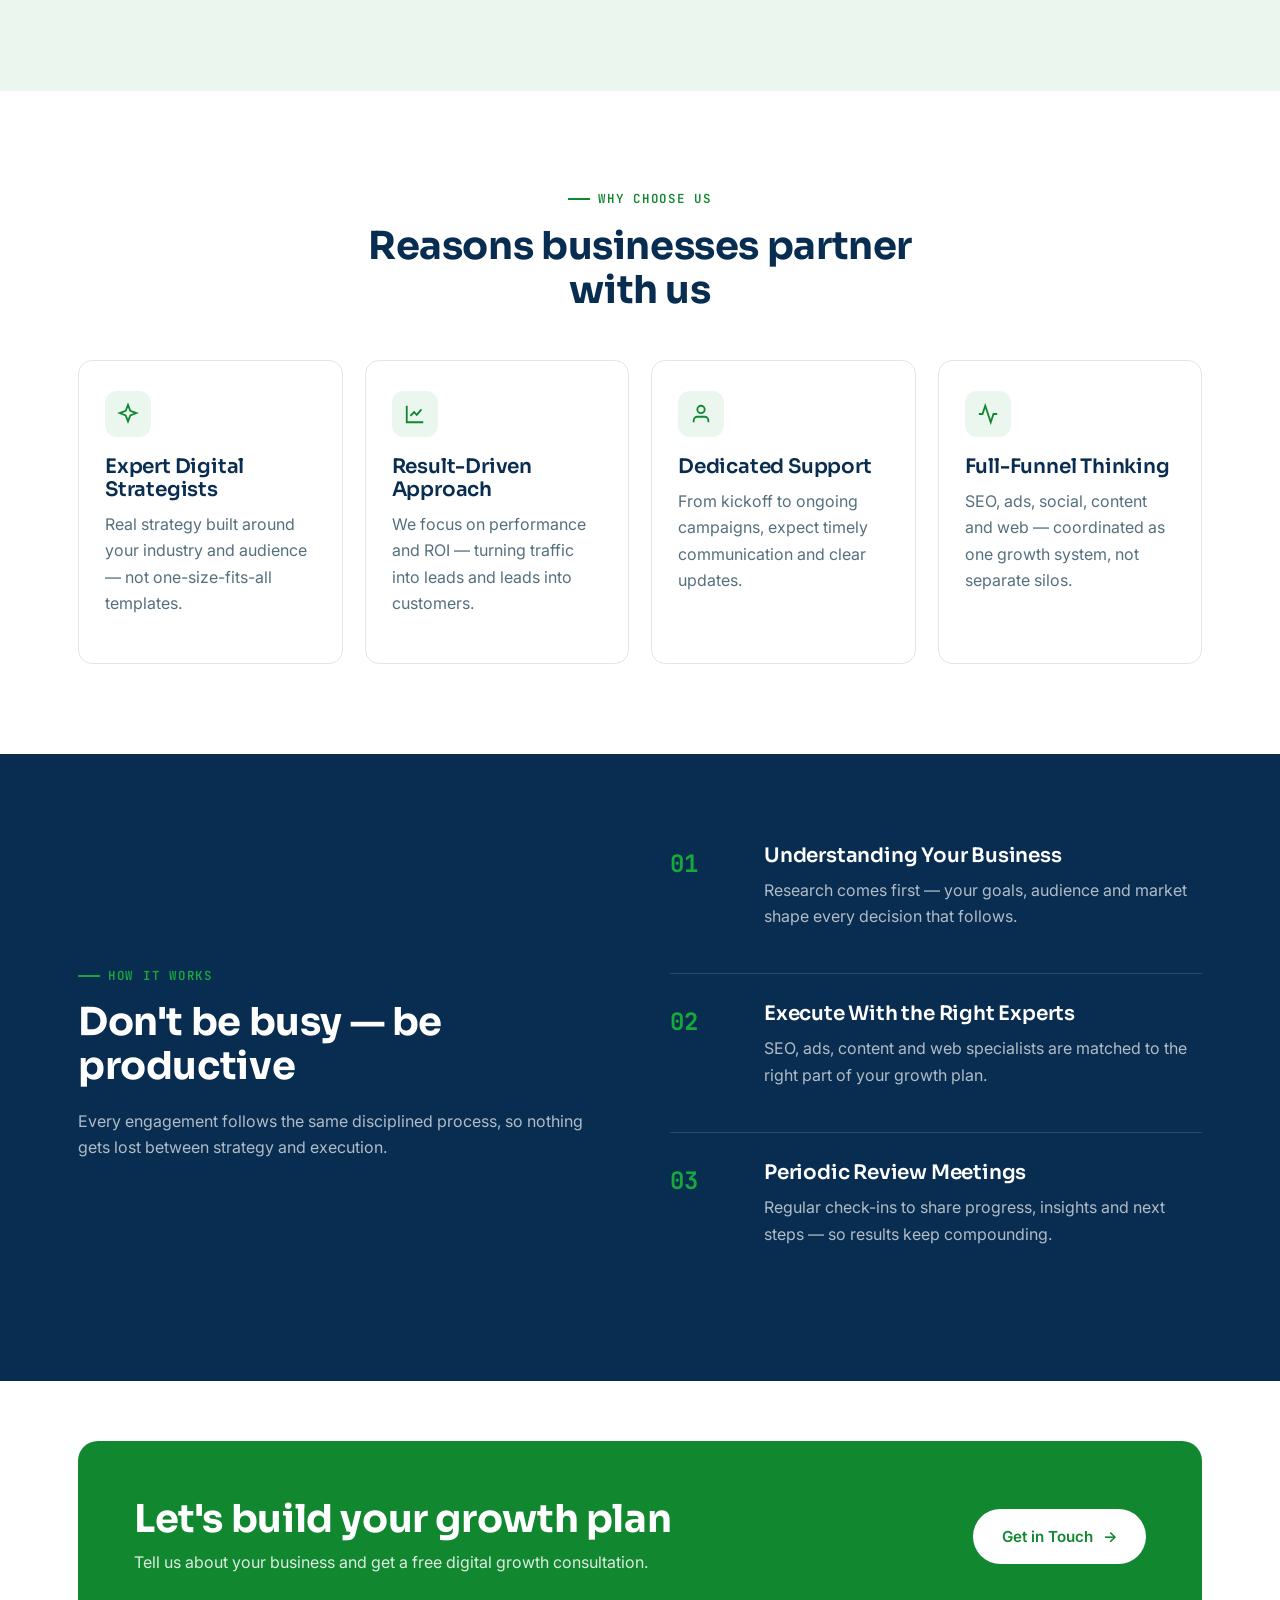
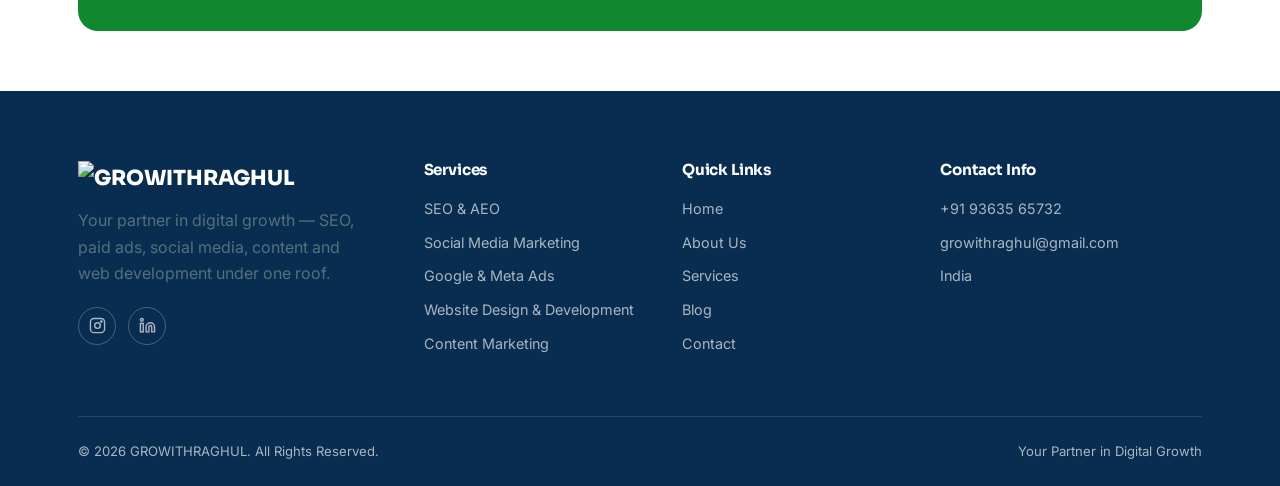
==== commit acc4cf26: "Update index.html" ====
--- a/about/index.html
+++ b/about/index.html
@@ -19,7 +19,7 @@
       <a href="/">Home</a>
       <a href="/about/" class="active">About</a>
       <a href="/services/">Services</a>
-      <a href="/blog.html">Blog</a>
+      <a href="/blog/">Blogs</a>
       <a href="/contact/">Contact</a>
     </nav>
     <div class="nav-cta">
@@ -191,7 +191,7 @@
           <li><a href="/">Home</a></li>
           <li><a href="/about/">About Us</a></li>
           <li><a href="/services/">Services</a></li>
-          <li><a href="/blog.html">Blog</a></li>
+          <li><a href="/blog/">Blog</a></li>
           <li><a href="/contact/">Contact</a></li>
         </ul>
       </div>
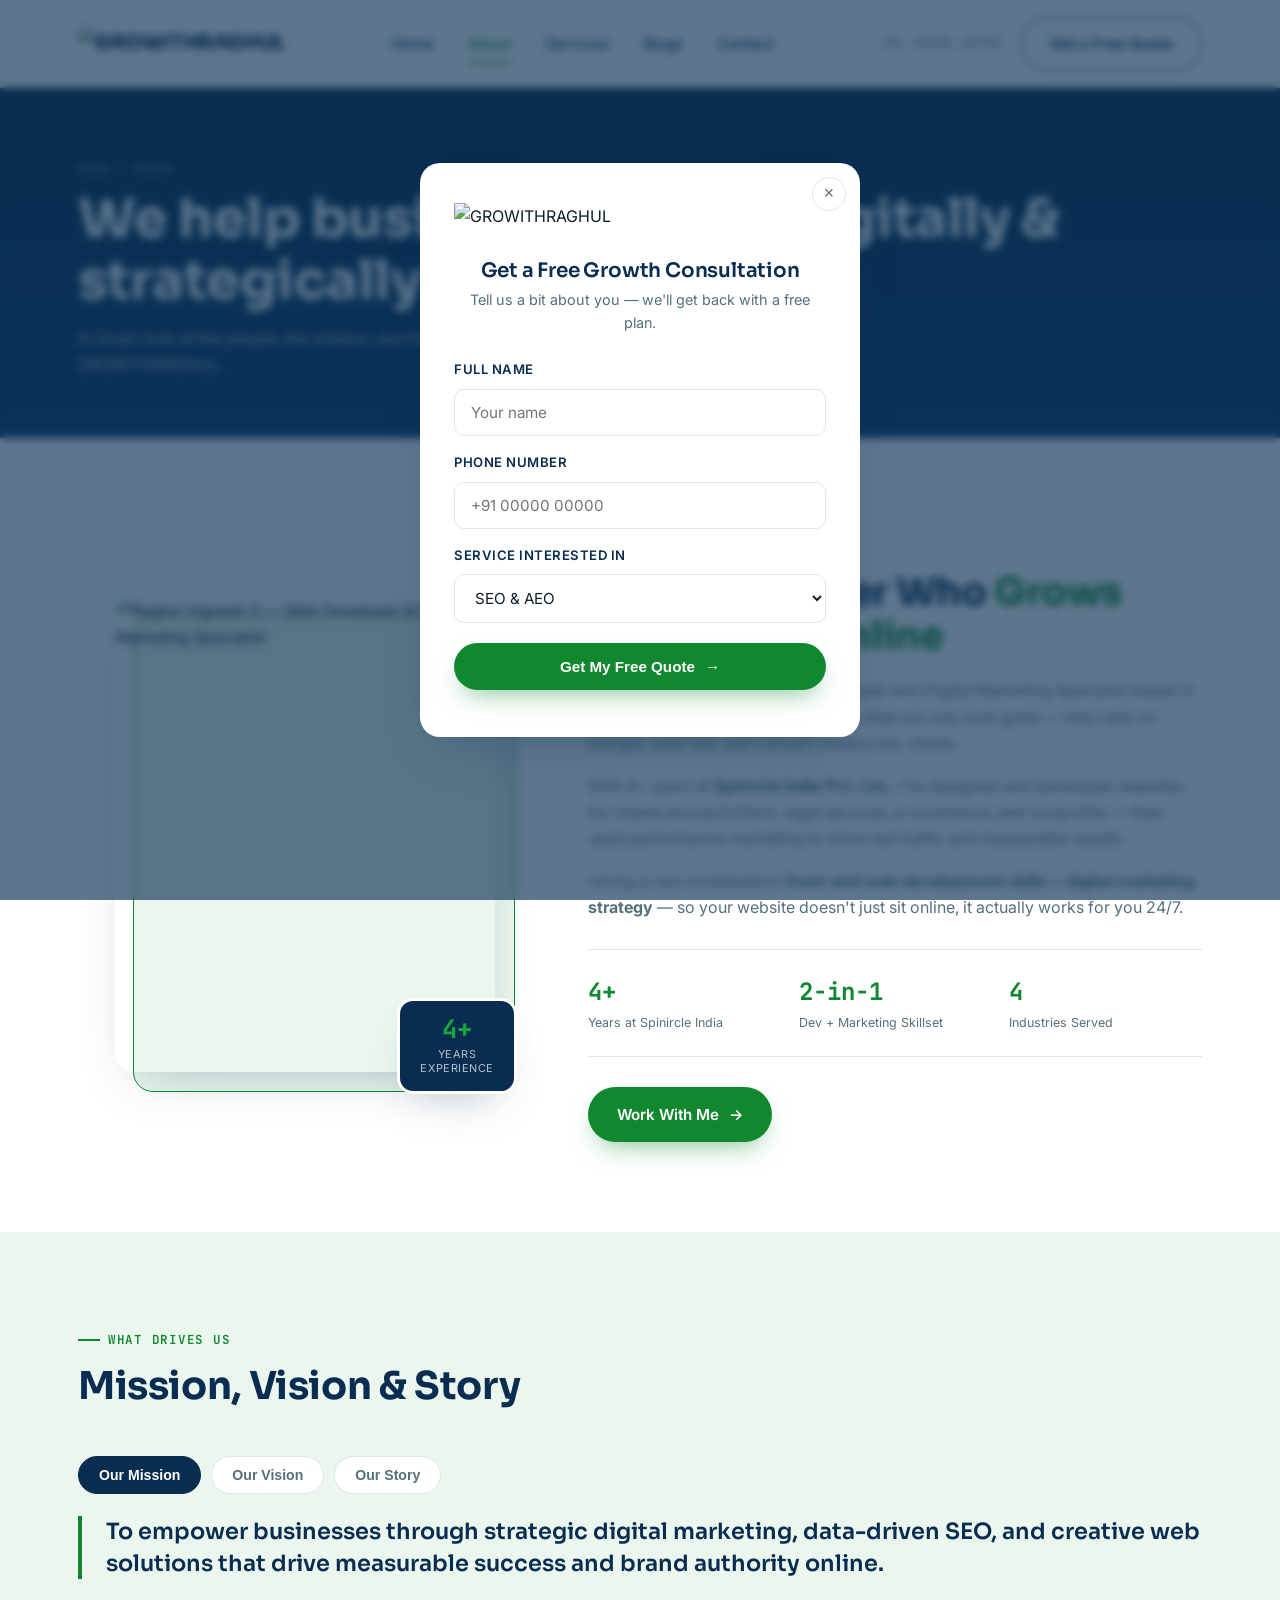
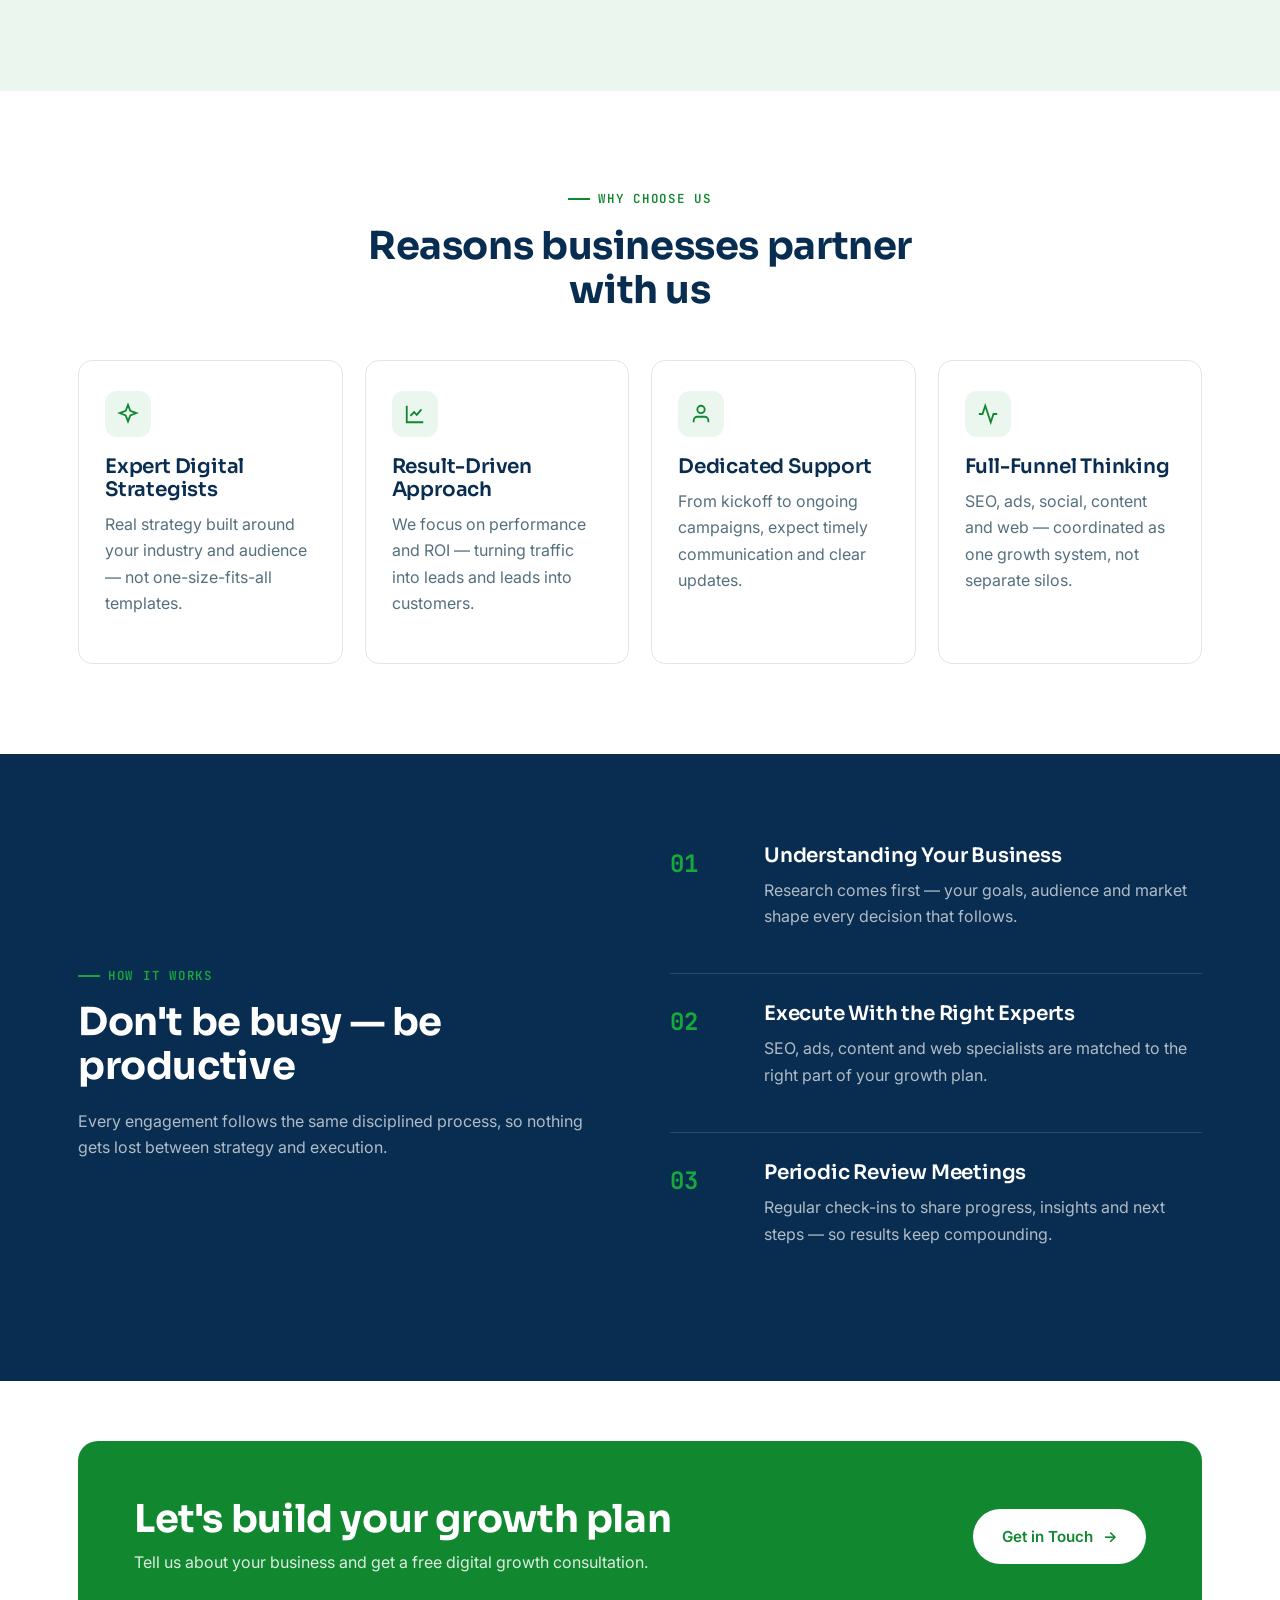
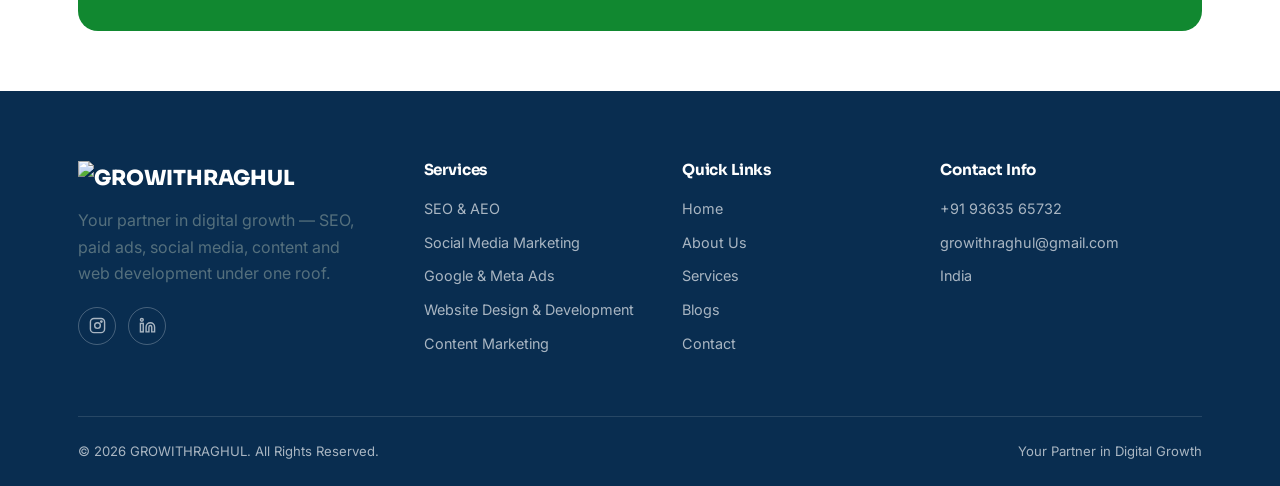
==== commit ae97daf2: "Update index.html" ====
--- a/about/index.html
+++ b/about/index.html
@@ -191,7 +191,7 @@
           <li><a href="/">Home</a></li>
           <li><a href="/about/">About Us</a></li>
           <li><a href="/services/">Services</a></li>
-          <li><a href="/blog/">Blog</a></li>
+          <li><a href="/blog/">Blogs</a></li>
           <li><a href="/contact/">Contact</a></li>
         </ul>
       </div>
